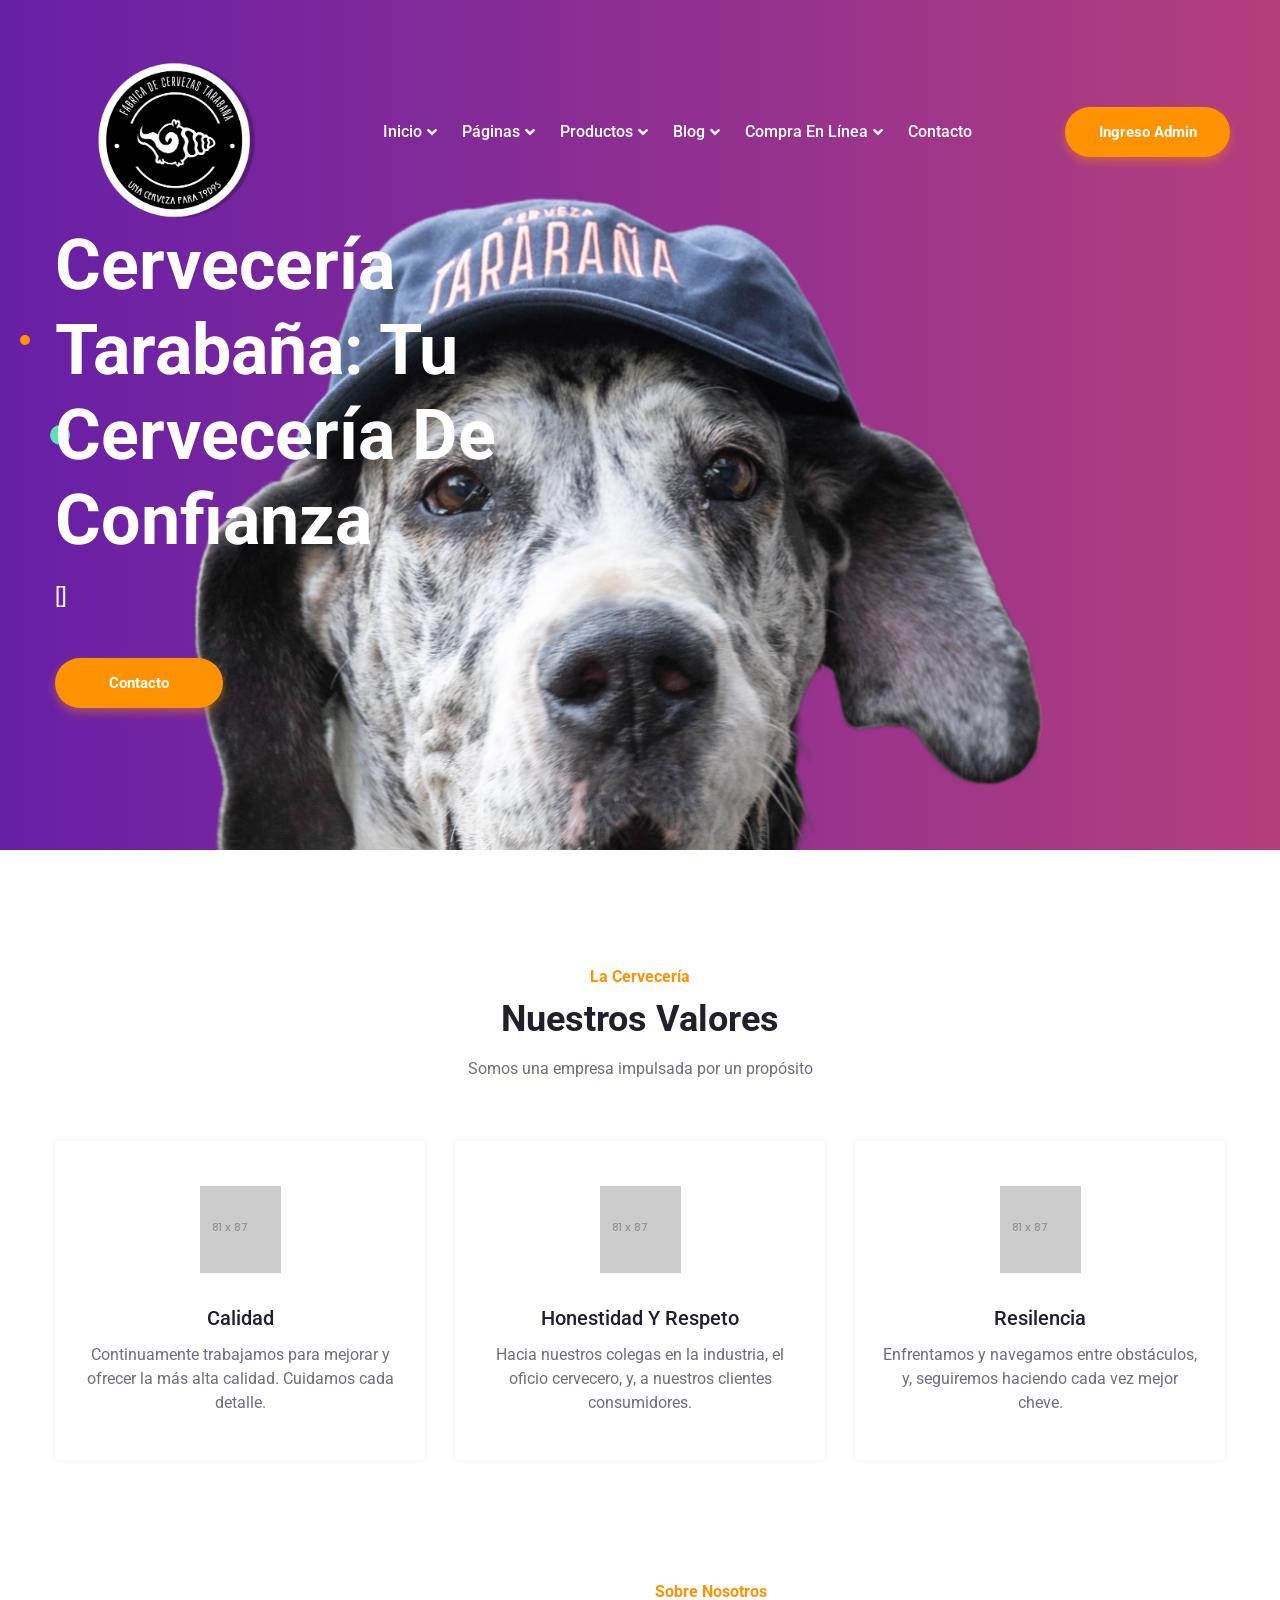
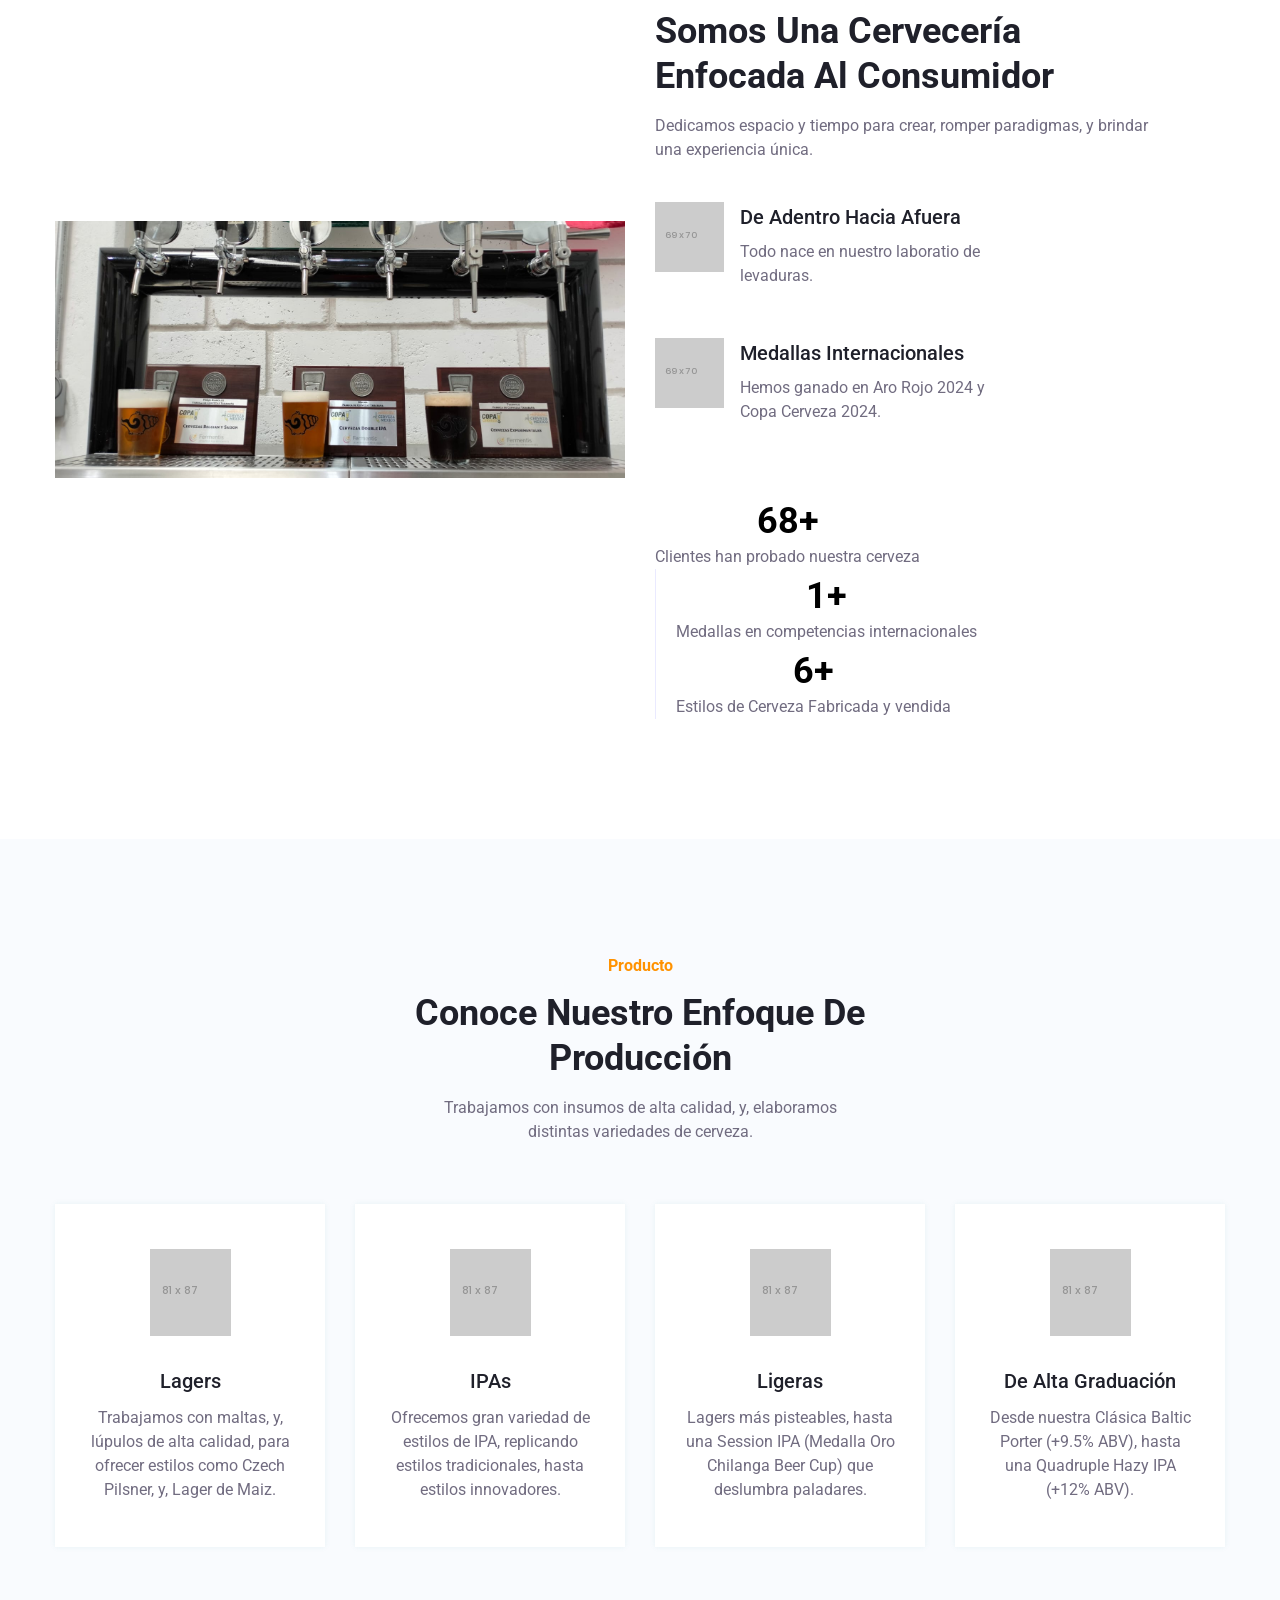
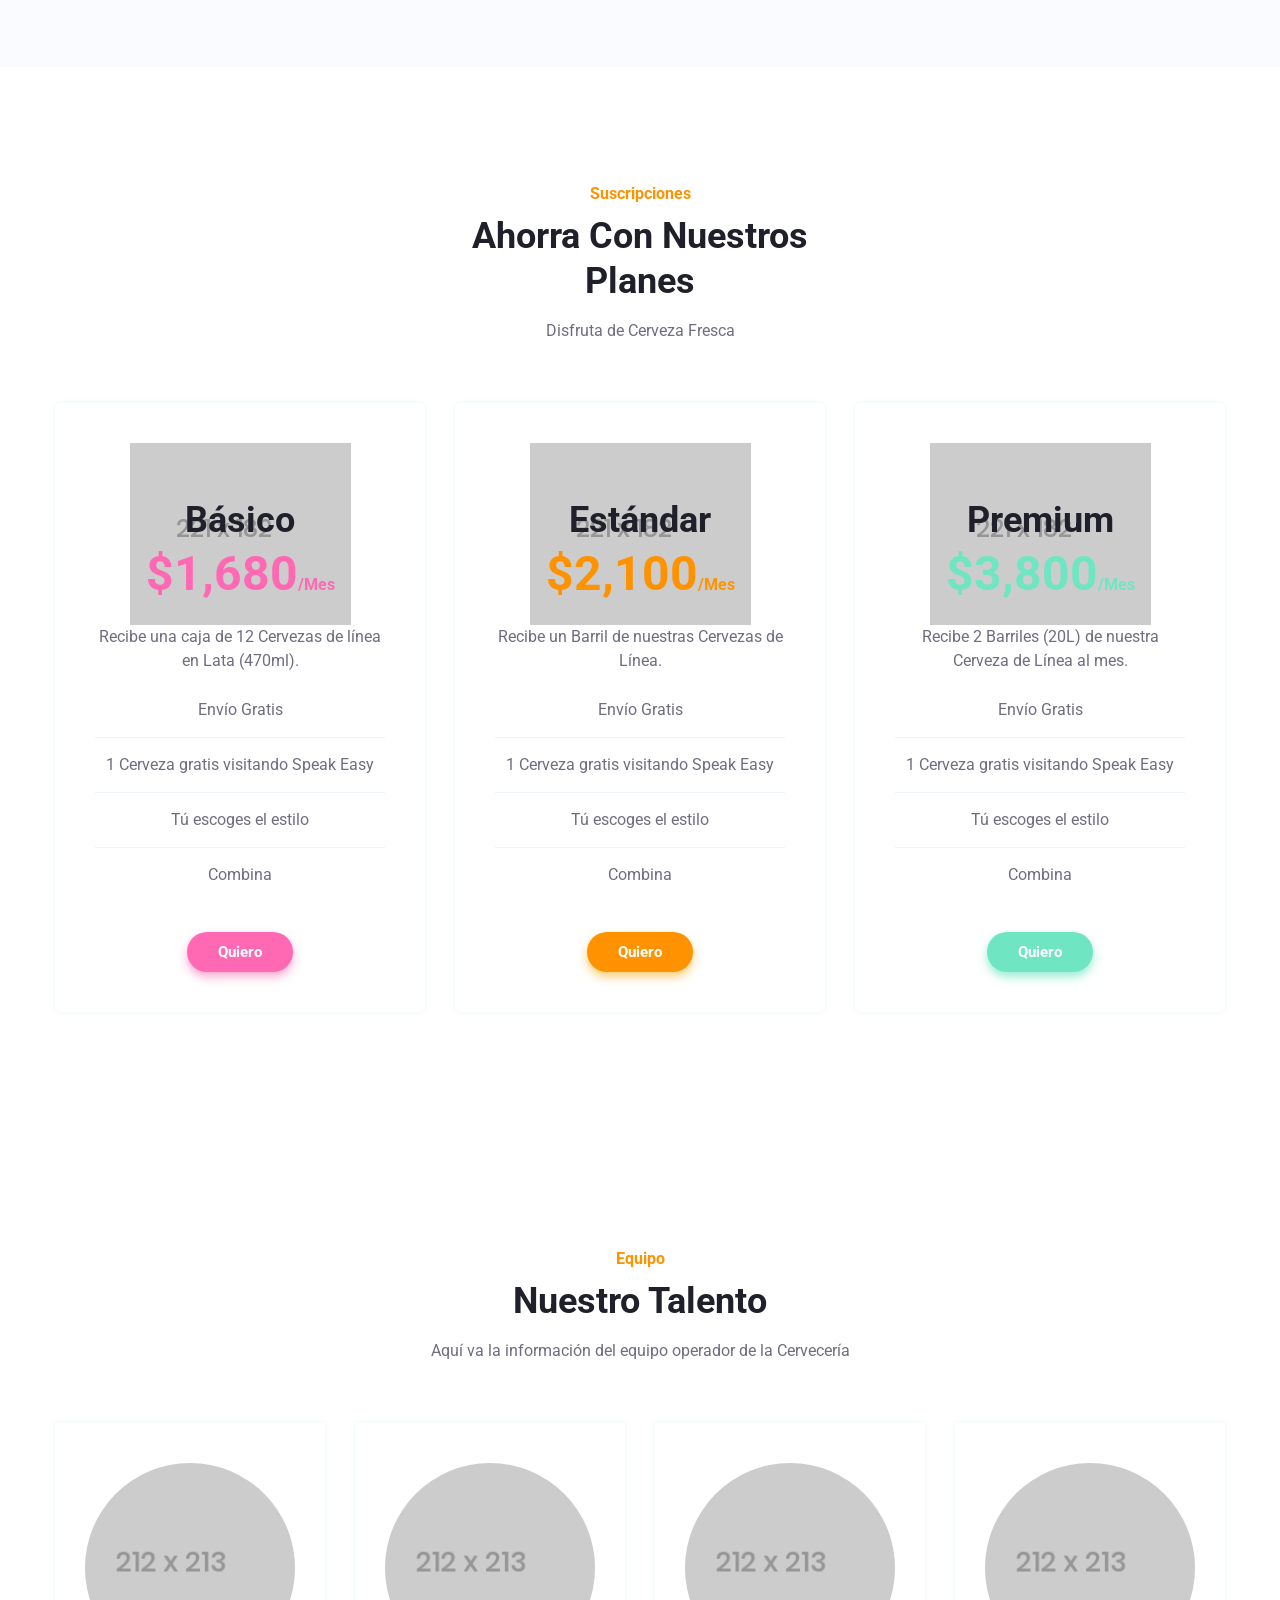
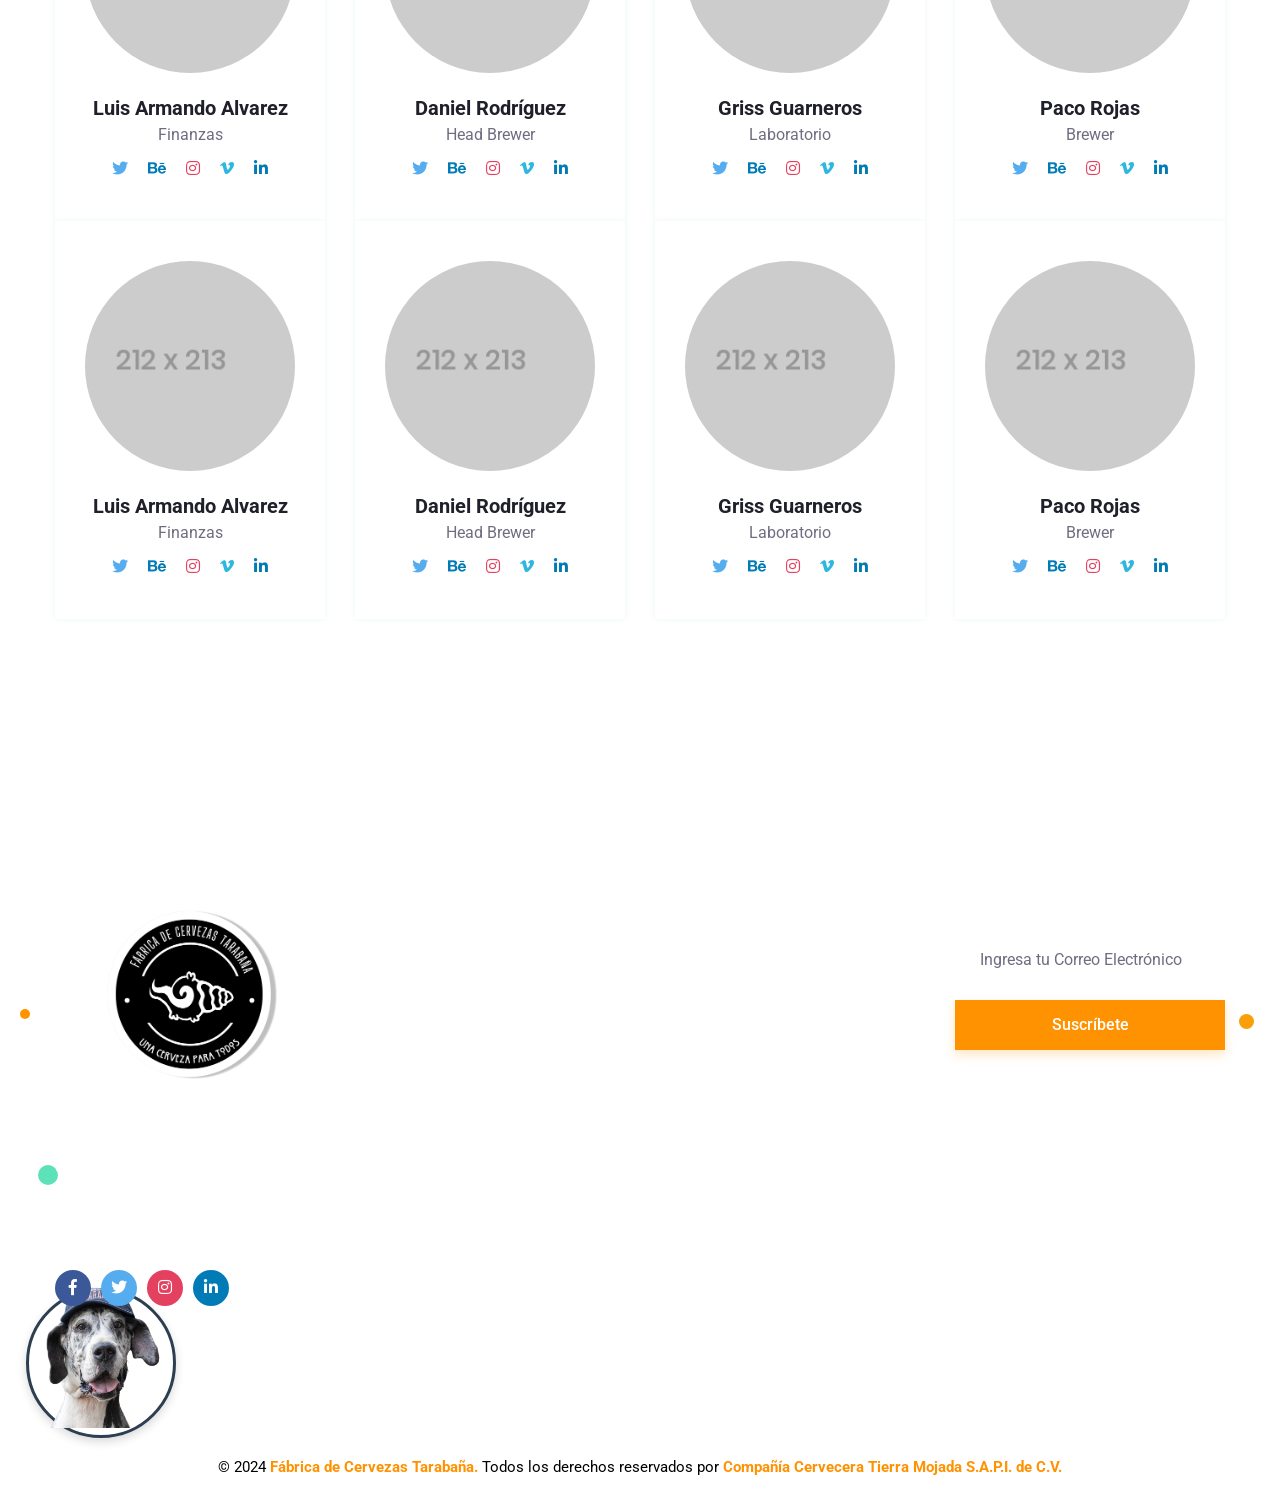
==== index.html @ cc84937b "Subir los archivos iniciales del sitio web" ====
<!DOCTYPE html>
<html lang="en">
  <head>
    <!-- Required meta tags -->
    <meta charset="utf-8" />
    <meta
      name="viewport"
      content="width=device-width, initial-scale=1, shrink-to-fit=no"
    />

    <!---google fonts hear-->
    <link
      href="https://fonts.googleapis.com/css?family=Roboto&display=swap"
      rel="stylesheet"
    />
    <!-- Bootstrap CSS -->
    <link rel="stylesheet" href="assets/css/bootstrap.min.css" />
    <!--font awesome css-->
    <link rel="stylesheet" href="assets/css/all.min.css" />
    <!--animate css hear-->
    <link rel="stylesheet" href="assets/css/animate.css" />
    <!-- light_case css -->
    <link rel="stylesheet" href="assets/css/lightcase.css" />
    <!--swiper css-->
    <link rel="stylesheet" href="assets/css/swiper.min.css" />
    <!-- shortcut image png is loaded -->
    <link rel="shortcut icon" href="assets/images/logo/seo.png" />
    <!-- style CSS is loaded -->
    <link rel="stylesheet" href="assets/css/style.css" />

    <title>Cervecería Tarabaña</title>
  </head>
  <body data-spy="scroll" class="p-0 style-4 overflow-auto">
    <!-- preloader start here -->
    <div class="preloader">
      <div class="preloader-inner">
        <div class="preloader-icon">
          <span></span>
          <span></span>
        </div>
      </div>
    </div>
    <!-- preloader ending here -->

    <!-- mobile menu area start -->
    <div class="mobile-menu style-4">
      <nav class="mobile-header primary-menu d-lg-none">
        <div class="header-logo">
          <a href="index.html" class="logo">
            <img src="assets/images/logo/seo_logo2.png" alt="logo" />
          </a>
        </div>
        <div class="header-bar">
          <span></span>
          <span></span>
          <span></span>
        </div>
      </nav>
      <nav class="menu">
        <div class="mobile-menu-area d-lg-none">
          <div class="mobile-menu-area-inner" id="scrollbar">
            <div class="mobile-search">
              <div class="search-inner">
                <input type="text" placeholder="Search Here......" />
                <button type="submit">
                  <span>
                    <i class="fas fa-search"></i>
                  </span>
                </button>
              </div>
            </div>
            <ul class="m-menu">
              <li>
                <a href="#" class="active">Inicio</a>
                <ul class="m-submenu">
                  <li class="active"><a href="index.html">Inicio</a></li>
				  <!-- preloader ending here 
                  <li><a href="index-agency.html">Home Agency</a></li>
                  <li><a href="index-app.html">Home App</a></li>
                  <li><a href="index-host.html">Home Host</a></li>
                  <li><a href="index-vpn.html">Home Vpn</a></li>

				  -->
                </ul>
              </li>
              <li>
                <a href="#0">Páginas</a>
                <ul class="m-submenu">
                  <li>
                    <a href="about.html">About</a>
                  </li>
                  <li>
                    <a href="team.html">Team</a>
                  </li>
                  <li>
                    <a href="services.html">Otros Servicios</a>
                  </li>
                  <li>
                    <a href="faq.html">Q&A</a>
                  </li>
                  <li>
                    <a href="pricing.html">Planes - Clientes / Distribuidores</a>
                  </li>
                  <li>
                    <a href="coming-soon.html">Pronto</a>
                  </li>
                  <li>
                    <a href="404-page.html">404 page</a>
                  </li>
                </ul>
              </li>
              <li>
                <a href="#">Portafolio de Productos</a>
                <ul class="m-submenu">
                  <li>
                    <a href="portfolio-2.html">Portfolio One</a>
                  </li>
                  <li>
                    <a href="portfolio-3.html">Portfolio Two</a>
                  </li>
                  <li>
                    <a href="portfolio-grid.html">Portfolio Three</a>
                  </li>
                  <li>
                    <a href="portfolio-4.html">portfolio Four</a>
                  </li>
                </ul>
              </li>
              <li>
                <a href="#0">Blog</a>
                <ul class="m-submenu">
                  <li>
                    <a href="blog-left-sidebar.html">blog Sidebar Left</a>
                  </li>
                  <li>
                    <a href="blog-right-sidebar.html">blog Sidebar Right</a>
                  </li>
                  <li>
                    <a href="blog-single.html">Blog Single</a>
                  </li>
                </ul>
              </li>
			  <!-- preloader ending here 
              <li>
                <a href="#0">Shop</a>
                <ul class="m-submenu">
                  <li><a href="shop-page.html">Shope Page</a></li>
                  <li><a href="shop-single.html">Shope Single</a></li>
                  <li><a href="shop-cart.html">shope Cart</a></li>
                </ul>
              </li>
			  -->
              <li>
                <a href="contact.html">Contacto</a>
              </li>
            </ul>
          </div>
        </div>
      </nav>
    </div>
    <!-- mobile menu area end -->

    <!-- header start -->
    <header class="d-none d-lg-block">
      <div class="bg-white app-header seo-header">
        <div class="container-fluid">
          <div class="header-item">
            <div class="header-logo">
              <a href="index.html">
                <img src="assets/images/logo/seo_logo.png" alt="logo-image" />
              </a>
            </div>
            <div class="header-menu">
              <nav class="primary-menu">
                <div class="main-menu-area">
                  <ul class="main-menu">
                    <li>
                      <a href="#0">Inicio</a>
                      <ul class="submenu">
                        <li class="active">
                          <a href="index.html">Inicio</a>
                        </li>
<!--
                        <li><a href="index-agency.html">Home Agency</a></li>
                        <li><a href="index-app.html">Home App</a></li>
                        <li><a href="index-host.html">Home Host</a></li>
                        <li><a href="index-vpn.html">Home Vpn</a></li>
						-->
                      </ul>
                    </li>
                    <li>
                      <a href="#">Páginas</a>
                      <ul class="submenu">
                        <li>
                          <a href="about.html">Sobre Tarabaña</a>
                        </li>
                        <li>
                          <a href="team.html">Equipo</a>
                        </li>
                        <li>
                          <a href="services.html">Servicios</a>
                        </li>
                        <li>
                          <a href="faq.html">FAQ</a>
                        </li>
                        <li>
                          <a href="pricing.html">Planes - clientes y proveedores</a>
                        </li>
                        <li>
                          <a href="coming-soon.html">Pronto</a>
                        </li>
                        <li>
                          <a href="404-page.html">404 page</a>
                        </li>
                      </ul>
                    </li>
                    <li>
                      <a href="#">Productos</a>
                      <ul class="submenu">
                        <li>
                          <a href="portfolio-2.html">Cervezas de Línea</a>
                        </li>
                        <li>
                          <a href="portfolio-3.html">Cervezas de Temporada</a>
                        </li>
                        <li>
                          <a href="portfolio-grid.html">Mercancía de Tarabaña</a>
                        </li>
                        <li>
                          <a href="portfolio-4.html">Pedidos Especiales</a>
                        </li>
                      </ul>
                    </li>
                    <li>
                      <a href="#">Blog</a>
                      <ul class="submenu">
                        <li>
                          <a href="blog-left-sidebar.html">blog Sidebar Left</a>
                        </li>
                        <li>
                          <a href="blog-right-sidebar.html"
                            >blog Sidebar Right</a
                          >
                        </li>
                        <li>
                          <a href="blog-single.html">Blog Single</a>
                        </li>
                      </ul>
                    </li>
                    <li class="menu-holder">
                      <a href="#">Compra en Línea</a>
                      <ul class="mega-menu">
						<!--
                        <li>
                          <span class="submenu-title">Shop Page Layout</span>
                          <ul>
                            <li><a href="shop-page.html">Shope Page</a></li>
                            <li><a href="shop-single.html">Shope Single</a></li>
                            <li><a href="shop-cart.html">shope Cart</a></li>
                            <li><a href="#">List Fullwidth</a></li>
                            <li><a href="#">List Left Sidebar</a></li>
                            <li><a href="#">List Right Sidebar</a></li>
                          </ul>
                        </li>
                        <li>
                          <span class="submenu-title"
                            >Single Product Style</span
                          >
                          <ul>
                            <li><a href="#">Gallery Left</a></li>
                            <li><a href="#">Gallery Right</a></li>
                            <li><a href="#">Tab Style Left</a></li>
                            <li><a href="#">Tab Style Right</a></li>
                            <li><a href="#">Sticky Left</a></li>
                            <li><a href="#">Sticky Right</a></li>
                          </ul>
                        </li>
                        <li>
                          <span class="submenu-title">Single Product Type</span>
                          <ul>
                            <li><a href="#">Single Product</a></li>
                            <li><a href="#">Single Product Sale</a></li>
                            <li><a href="#">Single Product Group</a></li>
                            <li><a href="#">Single Product Variable</a></li>
                            <li><a href="#">Single Product Affiliate</a></li>
                            <li><a href="#">Single Product Slider</a></li>
                          </ul>
                        </li>
						
                        <li>
                          <span class="submenu-title">Shop Related Pages</span>
                          <ul>
                            <li><a href="#">My Account</a></li>
                            <li><a href="#">Login | Register</a></li>
                            <li><a href="#">Wishlist</a></li>
                            <li><a href="#">Cart</a></li>
                            <li><a href="#">Checkout</a></li>
                            <li><a href="#">Compare</a></li>
                          </ul>
                        </li>
					-->
                      </ul>
                    </li>
                    <li>
                      <a href="contact.html">Contacto</a>
                    </li>
                  </ul>
                </div>
              </nav>
            </div>
            <div class="herder-icon">
              <a href="#0" class="custom-btn">
                <span>Ingreso Admin</span>
              </a>
            </div>
          </div>
        </div>
      </div>
    </header>
    <!-- header end -->

    <!-- banner area start -->
    <div class="app-banner style-2 style-3">
      <div class="animate-bubble">
        <div class="bubble a-one"></div>
        <div class="bubble a-three"></div>
        <div class="bubble a-four"></div>
        <div class="bubble a-six"></div>
		<!-- 
        <div class="bubble a-eight">
          <img src="assets/images/banner/shape/a3.png" alt="animate" />
        </div>
		-->
		
        <div class="bubble a-nine">
          <img src="assets/images/banner/shape/a3.png" alt="animate" />
        </div>
		<!-- 
        <div class="bubble a-ten">
          <img src="assets/images/banner/shape/a3.png" alt="animate" />
        </div>
	-->
      </div>
      <div class="container">
        <div class="baner-wrapper">
          <div class="banner-text">
            <h2>Cervecería Tarabaña: Tu cervecería de confianza</h2>
            <p>
              []
            </p>
            <a href="#" class="custom-btn">
              <span>Contacto</span>
            </a>
          </div>
          
          </div>
        </div>
      </div>
    </div>
    <!-- banner area ends -->

    <!-- service area start -->
    <div class="service-area style-5">
      <div class="container">
        <div class="section-heading text-center wow">
          <span>La Cervecería</span>
          <h3>Nuestros Valores</h3>
          <p>
            Somos una empresa impulsada por un propósito
          </p>
        </div>
        <div class="section-wrapper">
          <div class="row justify-content-center">
            <div class="col-lg-4 col-md-6 col-12">
              <div
                class="post-content text-center service-content wow fadeInUp"
                data-wow-delay=".1s"
                data-wow-duration="1s"
              >
                <div class="post-thumb">
                  <img
                    src="assets/images/service/service_7.png"
                    alt="service-image"
                  />
                </div>
                <div class="post-text">
                  <h4><a href="#0">Calidad</a></h4>
                  <p>
                    Continuamente trabajamos para mejorar y ofrecer la más alta calidad. Cuidamos cada detalle.
                  </p>
                </div>
              </div>
            </div>

            <div class="col-lg-4 col-md-6 col-12">
              <div
                class="post-content text-center service-content wow fadeInUp"
                data-wow-delay=".3s"
                data-wow-duration="1s"
              >
                <div class="post-thumb">
                  <img
                    src="assets/images/service/service_8.png"
                    alt="service-image"
                  />
                </div>
                <div class="post-text">
                  <h4><a href="#0">Honestidad y Respeto</a></h4>
                  <p>
                    Hacia nuestros colegas en la industria, el oficio cervecero, y, a nuestros clientes consumidores.
                  </p>
                </div>
              </div>
            </div>

            <div class="col-lg-4 col-md-6 col-12">
              <div
                class="post-content text-center service-content wow fadeInUp"
                data-wow-delay=".5s"
                data-wow-duration="1s"
              >
                <div class="post-thumb">
                  <img
                    src="assets/images/service/service_9.png"
                    alt="service-image"
                  />
                </div>
                <div class="post-text">
                  <h4><a href="#0">Resilencia</a></h4>
                  <p>
                    Enfrentamos y navegamos entre obstáculos, y, seguiremos haciendo cada vez mejor cheve.
                  </p>
                </div>
              </div>
            </div>
          </div>
        </div>
      </div>
    </div>
    <!-- service area ends -->

    <!-- about service two area start -->
    <div class="service-two style-1">
      <div class="container">
        <div class="row style-two align-items-center">
          <div class="col-lg-6 col-12">
            <div class="service-thumb">
              <img
                src="assets/images/service/reserch_bg.png"
                class="wow"
                alt="service-image"
              />
			  <!-- service area start -->
              <div class="top-thumb">
                
              </div>
              <div class="bottom-thumb">
                
			
              </div>
            </div>
          </div>
          <div class="col-lg-6 col-12">
            <div class="post-heading">
              <span>Sobre Nosotros</span>
              <h3>Somos una Cervecería enfocada al consumidor</h3>
              <p>
                Dedicamos espacio y tiempo para crear, romper paradigmas, y brindar una experiencia única.
              </p>
            </div>
            <div class="row">
              <div class="col-md-12">
                <div class="post-content style-one">
                  <div class="post-thumb">
                    <img
                      src="assets/images/service/choose_4.png"
                      alt="service-image"
                    />
                  </div>
                  <div class="post-text">
                    <h5><a href="#">De adentro hacia afuera</a></h5>
                    <p>
                      Todo nace en nuestro laboratio de levaduras.
                    </p>
                  </div>
                </div>
              </div>
              <div class="col-md-12">
                <div class="post-content style-one">
                  <div class="post-thumb">
                    <img
                      src="assets/images/service/choose_2.png"
                      alt="service-image"
                    />
                  </div>
                  <div class="post-text">
                    <h5><a href="#0">Medallas Internacionales</a></h5>
                    <p>
                      Hemos ganado en Aro Rojo 2024 y Copa Cerveza 2024.
                    </p>
                  </div>
                </div>
                <ul class="client-service">
                  <li>
                    <div class="counter-content">
                      <span class="counter">200</span><span>+</span>
                      <p>  Clientes han probado nuestra cerveza</p>
                    </div>
                  </li>
                  <li>
                    <div class="counter-content">
                      <span class="counter">5</span><span>+</span>
                      <p>Medallas en competencias internacionales</p>
                    </div>
                  </li>
                  <li>
                    <div class="counter-content">
                      <span class="counter">20</span><span>+</span>
                      <p>Estilos de Cerveza Fabricada y vendida</p>
                    </div>
                  </li>
                </ul>
              </div>
            </div>
          </div>
        </div>
      </div>
    </div>
    <!-- about service two area start -->

    <!-- service area start -->
    <div class="service-area style-6">
      <div class="container">
        <div class="section-heading text-center wow">
          <span>Producto</span>
          <h3>Conoce nuestro enfoque de producción</h3>
          <p>
            Trabajamos con insumos de alta calidad, y, elaboramos distintas variedades de cerveza.
          </p>
        </div>
        <div class="section-wrapper">
          <div class="row justify-content-center">
            <div class="col-xl-3 col-lg-4 col-md-6 col-12">
              <div class="post-content text-center service-content wow">
                <div class="post-thumb">
                  <img
                    src="assets/images/service/service_11.png"
                    alt="service-image"
                  />
                </div>
                <div class="post-text">
                  <h4><a href="#0">Lagers</a></h4>
                  <p>
                    Trabajamos con maltas, y, lúpulos de alta calidad, para ofrecer estilos como Czech Pilsner, y, Lager de Maiz.
                  </p>
                </div>
              </div>
            </div>

            <div class="col-xl-3 col-lg-4 col-md-6 col-12">
              <div class="post-content text-center service-content wow">
                <div class="post-thumb">
                  <img
                    src="assets/images/service/service_12.png"
                    alt="service-image"
                  />
                </div>
                <div class="post-text">
                  <h4><a href="#0">IPAs</a></h4>
                  <p>
                    Ofrecemos gran variedad de estilos de IPA, replicando estilos tradicionales, hasta estilos innovadores.
                  </p>
                </div>
              </div>
            </div>

            <div class="col-xl-3 col-lg-4 col-md-6 col-12">
              <div class="post-content text-center service-content wow">
                <div class="post-thumb">
                  <img
                    src="assets/images/service/service_13.png"
                    alt="service-image"
                  />
                </div>
                <div class="post-text">
                  <h4><a href="#0">Ligeras</a></h4>
                  <p>
                    Lagers más pisteables, hasta una Session IPA (Medalla Oro Chilanga Beer Cup) que deslumbra paladares.
                  </p>
                </div>
              </div>
            </div>

            <div class="col-xl-3 col-lg-4 col-md-6 col-12">
              <div class="post-content text-center service-content wow">
                <div class="post-thumb">
                  <img
                    src="assets/images/service/service_14.png"
                    alt="service-image"
                  />
                </div>
                <div class="post-text">
                  <h4><a href="#0">De Alta Graduación</a></h4>
                  <p>
                    Desde nuestra Clásica Baltic Porter (+9.5% ABV), hasta una Quadruple Hazy IPA (+12% ABV).
                  </p>
                </div>
              </div>
            </div>
          </div>
        </div>
      </div>
    </div>
    <!-- service area ends -->

    <!-- pricing area start -->
    <div class="pricing-area style-4">
      <div class="container">
        <div class="section-heading text-center section-heading wow">
          <span>Suscripciones</span>
          <h3>Ahorra con nuestros planes</h3>
          <p>
            Disfruta de Cerveza Fresca
          </p>
        </div>
        <div class="pricing-wrapper">
          <div class="row justify-content-center">
            <div class="col-xl-4 col-md-6 col-12">
              <div class="price-item text-center price-style wow">
                <div class="price-thumb">
                  <img
                    src="assets/images/pricing/price_shap.png"
                    alt="pricing-image"
                  />
                  <div class="price_t">
                    <h3>Básico</h3>
                    <p><span>$1,680</span>/Mes</p>
                  </div>
                  <p>
                    Recibe una caja de 12 Cervezas de línea en Lata (470ml). 
                  </p>
                </div>
                <div class="price-list">
                  <ul>
                    <li>Envío Gratis</li>
                    <li>1 Cerveza gratis visitando Speak Easy</li>
                    <li>Tú escoges el estilo</li>
                    <li>Combina</li>
                  </ul>
                  <a href="#" class="custom-btn">
                    <span>Quiero</span>
                  </a>
                </div>
              </div>
            </div>

            <div class="col-xl-4 col-md-6 col-12">
              <div class="price-item text-center price-style wow">
                <div class="price-thumb">
                  <img
                    src="assets/images/pricing/price_shap.png"
                    alt="pricing-image"
                  />
                  <div class="price_t">
                    <h3>Estándar</h3>
                    <p><span>$2,100</span>/Mes</p>
                  </div>
                  <p>
                    Recibe un Barril de nuestras Cervezas de Línea.
                  </p>
                </div>
                <div class="price-list">
                  <ul>
                    <li>Envío Gratis</li>
                    <li>1 Cerveza gratis visitando Speak Easy</li>
                    <li>Tú escoges el estilo</li>
                    <li>Combina</li>
                  </ul>
                  <a href="#" class="custom-btn">
                    <span>Quiero</span>
                  </a>
                </div>
              </div>
            </div>

            <div class="col-xl-4 col-md-6 col-12">
              <div class="price-item text-center price-style wow">
                <div class="price-thumb">
                  <img
                    src="assets/images/pricing/price_shap.png"
                    alt="pricing-image"
                  />
                  <div class="price_t">
                    <h3>Premium</h3>
                    <p><span>$3,800</span>/Mes</p>
                  </div>
                  <p>
                    Recibe 2 Barriles (20L) de nuestra Cerveza de Línea al mes.
                  </p>
                </div>
                <div class="price-list">
                  <ul>
                    <li>Envío Gratis</li>
                    <li>1 Cerveza gratis visitando Speak Easy</li>
                    <li>Tú escoges el estilo</li>
                    <li>Combina</li>
                  </ul>
                  <a href="#" class="custom-btn">
                    <span>Quiero</span>
                  </a>
                </div>
              </div>
            </div>
          </div>
        </div>
      </div>
    </div>
    <!-- pricing area ennds -->

    <!-- team area start -->
    <div class="our-team">
      <div class="container">
        <div class="section-heading text-center wow">
          <span>Equipo</span>
          <h3>Nuestro Talento</h3>
          <p>
            Aquí va la información del equipo operador de la Cervecería
          </p>
        </div>
        <div class="section-wrapper">
          <div class="row justify-content-center">
            <div class="col-xl-3 col-lg-4 col-md-6 col-12">
              <div class="team-content text-center wow">
                <div class="team-thumb">
                  <img src="assets/images/team/01.png" alt="tema-image" />
                </div>
                <div class="team-text">
                  <a href="#"><h4>Luis Armando Alvarez</h4></a>
                  <p>Finanzas</p>
                  <ul class="tema-icon">
                    <li>
                      <a href="#"><i class="fab fa-twitter"></i></a>
                    </li>
                    <li>
                      <a href="#"><i class="fab fa-behance"></i></a>
                    </li>
                    <li>
                      <a href="#"><i class="fab fa-instagram"></i></a>
                    </li>
                    <li>
                      <a href="#"><i class="fab fa-vimeo-v"></i></a>
                    </li>
                    <li>
                      <a href="#"><i class="fab fa-linkedin-in"></i></a>
                    </li>
                  </ul>
                </div>
              </div>
            </div>
            <div class="col-xl-3 col-lg-4 col-md-6 col-12">
              <div class="team-content text-center wow">
                <div class="team-thumb">
                  <img src="assets/images/team/02.png" alt="tema-image" />
                </div>
                <div class="team-text">
                  <a href="#"><h4>Daniel Rodríguez</h4></a>
                  <p>Head Brewer</p>
                  <ul class="tema-icon">
                    <li>
                      <a href="#"><i class="fab fa-twitter"></i></a>
                    </li>
                    <li>
                      <a href="#"><i class="fab fa-behance"></i></a>
                    </li>
                    <li>
                      <a href="#"><i class="fab fa-instagram"></i></a>
                    </li>
                    <li>
                      <a href="#"><i class="fab fa-vimeo-v"></i></a>
                    </li>
                    <li>
                      <a href="#"><i class="fab fa-linkedin-in"></i></a>
                    </li>
                  </ul>
                </div>
              </div>
            </div>
            <div class="col-xl-3 col-lg-4 col-md-6 col-12">
              <div class="team-content text-center wow">
                <div class="team-thumb">
                  <img src="assets/images/team/03.png" alt="tema-image" />
                </div>
                <div class="team-text">
                  <a href="#"><h4>Griss Guarneros</h4></a>
                  <p>Laboratorio</p>
                  <ul class="tema-icon">
                    <li>
                      <a href="#"><i class="fab fa-twitter"></i></a>
                    </li>
                    <li>
                      <a href="#"><i class="fab fa-behance"></i></a>
                    </li>
                    <li>
                      <a href="#"><i class="fab fa-instagram"></i></a>
                    </li>
                    <li>
                      <a href="#"><i class="fab fa-vimeo-v"></i></a>
                    </li>
                    <li>
                      <a href="#"><i class="fab fa-linkedin-in"></i></a>
                    </li>
                  </ul>
                </div>
              </div>
            </div>
            <div class="col-xl-3 col-lg-4 col-md-6 col-12">
              <div class="team-content text-center wow">
                <div class="team-thumb">
                  <img src="assets/images/team/04.png" alt="tema-image" />
                </div>
                <div class="team-text">
                  <a href="#"><h4>Paco Rojas</h4></a>
                  <p>Brewer</p>
                  <ul class="tema-icon">
                    <li>
                      <a href="#"><i class="fab fa-twitter"></i></a>
                    </li>
                    <li>
                      <a href="#"><i class="fab fa-behance"></i></a>
                    </li>
                    <li>
                      <a href="#"><i class="fab fa-instagram"></i></a>
                    </li>
                    <li>
                      <a href="#"><i class="fab fa-vimeo-v"></i></a>
                    </li>
                    <li>
                      <a href="#"><i class="fab fa-linkedin-in"></i></a>
                    </li>
                  </ul>
                </div>
              </div>
            </div>
          </div>
        </div>

		<!-- SEGUNDO TEAM -->

		<div class="section-wrapper">
			<div class="row justify-content-center">
			  <div class="col-xl-3 col-lg-4 col-md-6 col-12">
				<div class="team-content text-center wow">
				  <div class="team-thumb">
					<img src="assets/images/team/01.png" alt="tema-image" />
				  </div>
				  <div class="team-text">
					<a href="#"><h4>Luis Armando Alvarez</h4></a>
					<p>Finanzas</p>
					<ul class="tema-icon">
					  <li>
						<a href="#"><i class="fab fa-twitter"></i></a>
					  </li>
					  <li>
						<a href="#"><i class="fab fa-behance"></i></a>
					  </li>
					  <li>
						<a href="#"><i class="fab fa-instagram"></i></a>
					  </li>
					  <li>
						<a href="#"><i class="fab fa-vimeo-v"></i></a>
					  </li>
					  <li>
						<a href="#"><i class="fab fa-linkedin-in"></i></a>
					  </li>
					</ul>
				  </div>
				</div>
			  </div>
			  <div class="col-xl-3 col-lg-4 col-md-6 col-12">
				<div class="team-content text-center wow">
				  <div class="team-thumb">
					<img src="assets/images/team/02.png" alt="tema-image" />
				  </div>
				  <div class="team-text">
					<a href="#"><h4>Daniel Rodríguez</h4></a>
					<p>Head Brewer</p>
					<ul class="tema-icon">
					  <li>
						<a href="#"><i class="fab fa-twitter"></i></a>
					  </li>
					  <li>
						<a href="#"><i class="fab fa-behance"></i></a>
					  </li>
					  <li>
						<a href="#"><i class="fab fa-instagram"></i></a>
					  </li>
					  <li>
						<a href="#"><i class="fab fa-vimeo-v"></i></a>
					  </li>
					  <li>
						<a href="#"><i class="fab fa-linkedin-in"></i></a>
					  </li>
					</ul>
				  </div>
				</div>
			  </div>
			  <div class="col-xl-3 col-lg-4 col-md-6 col-12">
				<div class="team-content text-center wow">
				  <div class="team-thumb">
					<img src="assets/images/team/03.png" alt="tema-image" />
				  </div>
				  <div class="team-text">
					<a href="#"><h4>Griss Guarneros</h4></a>
					<p>Laboratorio</p>
					<ul class="tema-icon">
					  <li>
						<a href="#"><i class="fab fa-twitter"></i></a>
					  </li>
					  <li>
						<a href="#"><i class="fab fa-behance"></i></a>
					  </li>
					  <li>
						<a href="#"><i class="fab fa-instagram"></i></a>
					  </li>
					  <li>
						<a href="#"><i class="fab fa-vimeo-v"></i></a>
					  </li>
					  <li>
						<a href="#"><i class="fab fa-linkedin-in"></i></a>
					  </li>
					</ul>
				  </div>
				</div>
			  </div>
			  <div class="col-xl-3 col-lg-4 col-md-6 col-12">
				<div class="team-content text-center wow">
				  <div class="team-thumb">
					<img src="assets/images/team/04.png" alt="tema-image" />
				  </div>
				  <div class="team-text">
					<a href="#"><h4>Paco Rojas</h4></a>
					<p>Brewer</p>
					<ul class="tema-icon">
					  <li>
						<a href="#"><i class="fab fa-twitter"></i></a>
					  </li>
					  <li>
						<a href="#"><i class="fab fa-behance"></i></a>
					  </li>
					  <li>
						<a href="#"><i class="fab fa-instagram"></i></a>
					  </li>
					  <li>
						<a href="#"><i class="fab fa-vimeo-v"></i></a>
					  </li>
					  <li>
						<a href="#"><i class="fab fa-linkedin-in"></i></a>
					  </li>
					</ul>
				  </div>
				</div>
			  </div>
			</div>
		  </div>
      </div>
    </div>
    <!-- team area ends -->

    <!-- blog area start -->
	<!--
    <div class="blog style-1">
      <div class="container">
        <div class="section-heading text-center wow">
          <span>Blog</span>
          <h3>Our Latest Blog</h3>
          <p>
            Conveniently customize proactive web services for leveraged services
            interfaces without Globally
          </p>
        </div>
        <div class="section-warpper">
          <div class="row justify-content-center">
            <div class="col-lg-4 col-md-6 col-12">
              <div class="blog-post wow">
                <div class="post-thumb">
                  <a href="blog_single.html"
                    ><img src="assets/images/blog/01.png" alt="Blog-imge"
                  /></a>
                  <div class="post-date">
                    <h6>24</h6>
                    <span>Aug</span>
                  </div>
                </div>
                <div class="post-text">
                  <a href="#0"><span>Marketing</span></a>
                  <a href="blog_single.html"
                    ><h4>
                      Bloke cracking goal the full hic sed consequuntu...
                    </h4></a
                  >
                  <p>
                    Conveniently customize proactive web services without
                    Globally.
                  </p>
                  <a href="blog_single.html" class="blog-btn">
                    <span
                      >Read More<i class="fa fa-angle-double-right"></i
                    ></span>
                  </a>
                </div>
              </div>
            </div>
            <div class="col-lg-4 col-md-6 col-12">
              <div class="blog-post wow">
                <div class="post-thumb">
                  <a href="blog_single.html"
                    ><img src="assets/images/blog/02.png" alt="Blog-imge"
                  /></a>
                  <div class="post-date">
                    <h6>25</h6>
                    <span>Aug</span>
                  </div>
                </div>
                <div class="post-text">
                  <a href="#0"><span>Business</span></a>
                  <a href="blog_single.html"
                    ><h4>
                      Victoria sponge horse play laud antium conubia...
                    </h4></a
                  >
                  <p>
                    Conveniently customize proactive web services without
                    Globally.
                  </p>
                  <a href="blog_single.html" class="blog-btn">
                    <span
                      >Read More<i class="fa fa-angle-double-right"></i
                    ></span>
                  </a>
                </div>
              </div>
            </div>
            <div class="col-lg-4 col-md-6 col-12">
              <div class="blog-post wow">
                <div class="post-thumb">
                  <a href="blog_single.html"
                    ><img src="assets/images/blog/03.png" alt="Blog-imge"
                  /></a>
                  <div class="post-date">
                    <h6>26</h6>
                    <span>Aug</span>
                  </div>
                </div>
                <div class="post-text">
                  <a href="#0"><span>Seo Analysis</span></a>
                  <a href="blog_single.html"
                    ><h4>We craft marketing & digital products that ...</h4></a
                  >
                  <p>
                    Conveniently customize proactive web services without
                    Globally.
                  </p>
                  <a href="blog_single.html" class="blog-btn">
                    <span
                      >Read More<i class="fa fa-angle-double-right"></i
                    ></span>
                  </a>
                </div>
              </div>
            </div>
          </div>
        </div>
      </div>
    </div>
-->
    <!-- blog area start -->

    <!-- footer area start -->
    <footer>
      <div class="footer-position style-4">
        <div class="animate-bubble style-1 style-2">
          <div class="bubble a-one"></div>
          <div class="bubble a-three"></div>
          <div class="bubble a-four"></div>
          <div class="bubble a-six"></div>
          <div class="bubble a-eight">
			<div class="styled-box">
				<p>
					<img src="assets/images/banner/shape/a3.png" alt="animate" />
				</p>
			  </div>
          </div>
		  <!--
          <div class="bubble a-nine">
            <img src="assets/images/banner/shape/a3.png" alt="animate" />
          </div>
          <div class="bubble a-ten">
            <img src="assets/images/banner/shape/a3.png" alt="animate" />
          </div>
          <div class="bubble a-eleven">
            <img src="assets/images/banner/shape/a3.png" alt="animate" />
          </div>
		  -->
        </div>
        <div class="container">
          <div class="row">
            <div class="col-xl-3 col-lg-3 col-md-6 col-12">
              <div class="footer-media">
                <a href="#">
                  <img
                    src="assets/images/logo/seo_logo.png"
                    alt="footer-image"
                  />
                </a>
                <p>
                  Diseñado y ejecutado por Compañía Cervecera Tierra Mojada S.A.P.I. de C.V. Fábrica de Cervezas Tarabaña es una marca registrada ante el IMPI.
                </p>
                <ul class="footer-social">
                  <li>
                    <a href="#"><i class="fab fa-facebook-f"></i></a>
                  </li>
                  <li>
                    <a href="#"><i class="fab fa-twitter"></i></a>
                  </li>
                  <li>
                    <a href="#"><i class="fab fa-instagram"></i></a>
                  </li>
                  <li>
                    <a href="#"><i class="fab fa-linkedin-in"></i></a>
                  </li>
                </ul>
              </div>
            </div>

            <div class="col-xl-3 col-lg-3 col-md-6 col-12">
              <div class="footer-contact">
                <h4>Contacto</h4>
                <ul>
                  <li>
                    <i class="fas fa-map-marker-alt"></i>
                    <span>Francisco Villa # , Col. Emiliano Zapata, Lerma Estado de México</span>
                  </li>
                  <li>
                    <i class="fas fa-phone"></i>
                    <span>+52 5580324251,</span>
                  </li>
                  <li>
                    <i class="fas fa-envelope"></i>
                    <span>hola@taraba.mx</span>
                  </li>
                </ul>
              </div>
            </div>

            <div class="col-xl-3 col-lg-3 col-md-6 col-12">
              <div class="link-us">
                <h4>Menú</h4>
                <ul>
                  <li>
                    <a href="#">Inicio</a>
                  </li>
                  <li>
                    <a href="#">Páginas</a>
                  </li>
                  <li>
                    <a href="#">Productos</a>
                  </li>
                  <li>
                    <a href="#">Blog</a>
                  </li>
                </ul>
              </div>
            </div>

            <div class="col-xl-3 col-lg-3 col-md-6 col-12">
              <div class="footer-news">
                <h4>newsletter</h4>
                <form action="#0">
                  <input
                    type="text"
                    class="email"
                    placeholder="Ingresa tu Correo Electrónico"
                  />
                  <button type="submit" class="button">Suscríbete</button>
                </form>
              </div>
            </div>
          </div>
        </div>
      </div>
    </footer>

    <div class="footer-bottom style-two">
      <div class="container">
        <div class="copy-right text-center">
          <p>
            &copy; 2024 <a href="index.html">Fábrica de Cervezas Tarabaña.</a> Todos los derechos reservados por
            <a href="https://www.tarabana.mx" target="_blank"
              >Compañía Cervecera Tierra Mojada S.A.P.I. de C.V.</a
            >
          </p>
        </div>
      </div>
    </div>
    <!-- footer area ends -->

    <!--scroll up-->
    <div class="scroll-top style-5">
      <div class="scrollToTop active">
        <span>
          <i class="fas fa-arrow-up"></i>
        </span>
      </div>
    </div>
    <!--scroll up-->

    <!-- Optional JavaScript -->
    <!-- jQuery first, then Bootstrap JS, then font-awosame, then lightcase Js, then image loaded & isotope Js, than swiper js -->
    <script src="assets/js/jquery.js"></script>
    <script src="assets/js/bootstrap.min.js"></script>
    <script src="assets/js/fontawesome.min.js"></script>
    <script src="assets/js/jquery.waypoints.min.js"></script>
    <script src="assets/js/imagesloaded.pkgd.min.js"></script>
    <script src="assets/js/jquery.counterup.min.js"></script>
    <script src="assets/js/count-down.js"></script>
    <script src="assets/js/isotope-min.js"></script>
    <script src="assets/js/lightcase.js"></script>
    <script src="assets/js/swiper.min.js"></script>
    <script src="assets/js/theia-sticky-sidebar.js"></script>
    <script src="assets/js/wow.min.js"></script>
    <script src="assets/js/active.js"></script>
  </body>
</html>
---- assets/css/lightcase.css ----
/**
 * Lightcase - jQuery Plugin
 * The smart and flexible Lightbox Plugin.
 *
 * @author		Cornel Boppart <cornel@bopp-art.com>
 * @copyright	Author
 *
 * @version		2.5.0 (11/03/2018)
 */
/**
 * Lightcase settings
 *
 * Note: Override default settings for your project without touching this source code by simply
 * defining those variables within a SASS map called '$lightcase-custom'.
 *
 * // Example usage
 * $lightcase-custom: (
 *   'breakpoint': 768px
 * );
 */
@font-face {
  font-family: 'lightcase';
  src: url("../fonts/lightcase.eot?55356177");
  src: url("../fonts/lightcase.eot?55356177#iefix") format("embedded-opentype"), url("../fonts/lightcase.woff?55356177") format("woff"), url("../fonts/lightcase.ttf?55356177") format("truetype"), url("../fonts/lightcase.svg?55356177#lightcase") format("svg");
  font-weight: normal;
  font-style: normal;
}
/* line 12, ../scss/components/fonts/_font-lightcase.scss */
[class*='lightcase-icon-']:before {
  font-family: 'lightcase', sans-serif;
  font-style: normal;
  font-weight: normal;
  speak: none;
  display: inline-block;
  text-decoration: inherit;
  width: 1em;
  text-align: center;
  /* For safety - reset parent styles, that can break glyph codes*/
  font-variant: normal;
  text-transform: none;
  /* fix buttons height, for twitter bootstrap */
  line-height: 1em;
  /* Uncomment for 3D effect */
  /* text-shadow: 1px 1px 1px rgba(127, 127, 127, 0.3); */
}

/* Codes */
/* line 35, ../scss/components/fonts/_font-lightcase.scss */
.lightcase-icon-play:before {
  content: '\e800';
}

/* line 36, ../scss/components/fonts/_font-lightcase.scss */
.lightcase-icon-pause:before {
  content: '\e801';
}

/* line 37, ../scss/components/fonts/_font-lightcase.scss */
.lightcase-icon-close:before {
  content: '\e802';
}

/* line 38, ../scss/components/fonts/_font-lightcase.scss */
.lightcase-icon-prev:before {
  content: '\e803';
}

/* line 39, ../scss/components/fonts/_font-lightcase.scss */
.lightcase-icon-next:before {
  content: '\e804';
}

/* line 40, ../scss/components/fonts/_font-lightcase.scss */
.lightcase-icon-spin:before {
  content: '\e805';
}

/**
 * Mixin providing icon defaults to be used on top of font-lightcase.
 *
 * Example usage:
 * @include icon(#e9e9e9)
 */
/**
 * Mixin providing icon defaults including a hover status to be used
 * on top of font-lightcase.
 *
 * Example usage:
 * @include icon-hover(#e9e9e9, #fff)
 */
/**
 * Provides natural content overflow behavior and scrolling support
 * even so for touch devices.
 *
 * Example usage:
 * @include overflow()
 */
/**
 * Neutralizes/resets dimensions including width, height, position as well as margins,
 * paddings and styles. Used to enforce a neutral and unstyled look and behavoir!
 *
 * Example usage:
 * @include clear(true)
 *
 * @param boolean $important
 */
@-webkit-keyframes lightcase-spin {
  0% {
    -webkit-transform: rotate(0deg);
    -moz-transform: rotate(0deg);
    -o-transform: rotate(0deg);
    transform: rotate(0deg);
  }
  100% {
    -webkit-transform: rotate(359deg);
    -moz-transform: rotate(359deg);
    -o-transform: rotate(359deg);
    transform: rotate(359deg);
  }
}
@-moz-keyframes lightcase-spin {
  0% {
    -webkit-transform: rotate(0deg);
    -moz-transform: rotate(0deg);
    -o-transform: rotate(0deg);
    transform: rotate(0deg);
  }
  100% {
    -webkit-transform: rotate(359deg);
    -moz-transform: rotate(359deg);
    -o-transform: rotate(359deg);
    transform: rotate(359deg);
  }
}
@-o-keyframes lightcase-spin {
  0% {
    -webkit-transform: rotate(0deg);
    -moz-transform: rotate(0deg);
    -o-transform: rotate(0deg);
    transform: rotate(0deg);
  }
  100% {
    -webkit-transform: rotate(359deg);
    -moz-transform: rotate(359deg);
    -o-transform: rotate(359deg);
    transform: rotate(359deg);
  }
}
@-ms-keyframes lightcase-spin {
  0% {
    -webkit-transform: rotate(0deg);
    -moz-transform: rotate(0deg);
    -o-transform: rotate(0deg);
    transform: rotate(0deg);
  }
  100% {
    -webkit-transform: rotate(359deg);
    -moz-transform: rotate(359deg);
    -o-transform: rotate(359deg);
    transform: rotate(359deg);
  }
}
@keyframes lightcase-spin {
  0% {
    -webkit-transform: rotate(0deg);
    -moz-transform: rotate(0deg);
    -o-transform: rotate(0deg);
    transform: rotate(0deg);
  }
  100% {
    -webkit-transform: rotate(359deg);
    -moz-transform: rotate(359deg);
    -o-transform: rotate(359deg);
    transform: rotate(359deg);
  }
}
/* line 1, ../scss/components/modules/_case.scss */
#lightcase-case {
  display: none;
  position: fixed;
  z-index: 2002;
  top: 50%;
  left: 50%;
  font-family: arial, sans-serif;
  font-size: 13px;
  line-height: 1.5;
  text-align: left;
  text-shadow: 0 0 10px rgba(0, 0, 0, 0.5);
}
@media screen and (max-width: 640px) {
  /* line 16, ../scss/components/modules/_case.scss */
  html[data-lc-type=inline] #lightcase-case, html[data-lc-type=ajax] #lightcase-case {
    position: fixed !important;
    top: 0 !important;
    left: 0 !important;
    right: 0 !important;
    bottom: 0 !important;
    margin: 0 !important;
    padding: 55px 0 70px 0;
    width: 100% !important;
    height: 100% !important;
    overflow: auto !important;
  }
}

@media screen and (min-width: 641px) {
  /* line 4, ../scss/components/modules/_content.scss */
  html:not([data-lc-type=error]) #lightcase-content {
    position: relative;
    z-index: 1;
    text-shadow: none;
    background-color: #fff;
    -webkit-box-shadow: 0 0 30px rgba(0, 0, 0, 0.5);
    -moz-box-shadow: 0 0 30px rgba(0, 0, 0, 0.5);
    -o-box-shadow: 0 0 30px rgba(0, 0, 0, 0.5);
    box-shadow: 0 0 30px rgba(0, 0, 0, 0.5);
    -webkit-backface-visibility: hidden;
  }
}
@media screen and (min-width: 641px) {
  /* line 23, ../scss/components/modules/_content.scss */
  html[data-lc-type=image] #lightcase-content, html[data-lc-type=video] #lightcase-content {
    background-color: #333;
  }
}
/* line 31, ../scss/components/modules/_content.scss */
html[data-lc-type=inline] #lightcase-content, html[data-lc-type=ajax] #lightcase-content, html[data-lc-type=error] #lightcase-content {
  -webkit-box-shadow: none;
  -moz-box-shadow: none;
  -o-box-shadow: none;
  box-shadow: none;
}
@media screen and (max-width: 640px) {
  /* line 31, ../scss/components/modules/_content.scss */
  html[data-lc-type=inline] #lightcase-content, html[data-lc-type=ajax] #lightcase-content, html[data-lc-type=error] #lightcase-content {
    position: relative !important;
    top: auto !important;
    left: auto !important;
    width: auto !important;
    height: auto !important;
    margin: 0 !important;
    padding: 0 !important;
    border: none !important;
    background: none !important;
  }
}
/* line 43, ../scss/components/modules/_content.scss */
html[data-lc-type=inline] #lightcase-content .lightcase-contentInner, html[data-lc-type=ajax] #lightcase-content .lightcase-contentInner, html[data-lc-type=error] #lightcase-content .lightcase-contentInner {
  -webkit-box-sizing: border-box;
  -moz-box-sizing: border-box;
  -o-box-sizing: border-box;
  box-sizing: border-box;
}
@media screen and (max-width: 640px) {
  /* line 43, ../scss/components/modules/_content.scss */
  html[data-lc-type=inline] #lightcase-content .lightcase-contentInner, html[data-lc-type=ajax] #lightcase-content .lightcase-contentInner, html[data-lc-type=error] #lightcase-content .lightcase-contentInner {
    padding: 15px;
  }
  /* line 52, ../scss/components/modules/_content.scss */
  html[data-lc-type=inline] #lightcase-content .lightcase-contentInner, html[data-lc-type=inline] #lightcase-content .lightcase-contentInner > *, html[data-lc-type=ajax] #lightcase-content .lightcase-contentInner, html[data-lc-type=ajax] #lightcase-content .lightcase-contentInner > *, html[data-lc-type=error] #lightcase-content .lightcase-contentInner, html[data-lc-type=error] #lightcase-content .lightcase-contentInner > * {
    width: 100% !important;
    max-width: none !important;
  }
  /* line 59, ../scss/components/modules/_content.scss */
  html[data-lc-type=inline] #lightcase-content .lightcase-contentInner > *:not(iframe), html[data-lc-type=ajax] #lightcase-content .lightcase-contentInner > *:not(iframe), html[data-lc-type=error] #lightcase-content .lightcase-contentInner > *:not(iframe) {
    height: auto !important;
    max-height: none !important;
  }
}
@media screen and (max-width: 640px) {
  /* line 70, ../scss/components/modules/_content.scss */
  html.lightcase-isMobileDevice[data-lc-type=iframe] #lightcase-content .lightcase-contentInner iframe {
    overflow: auto;
    -webkit-overflow-scrolling: touch;
  }
}
@media screen and (max-width: 640px) and (min-width: 641px) {
  /* line 74, ../scss/components/modules/_content.scss */
  html[data-lc-type=image] #lightcase-content .lightcase-contentInner, html[data-lc-type=video] #lightcase-content .lightcase-contentInner {
    line-height: 0.75;
  }
}

/* line 82, ../scss/components/modules/_content.scss */
html[data-lc-type=image] #lightcase-content .lightcase-contentInner {
  position: relative;
  overflow: hidden !important;
}
@media screen and (max-width: 640px) {
  /* line 91, ../scss/components/modules/_content.scss */
  html[data-lc-type=inline] #lightcase-content .lightcase-contentInner .lightcase-inlineWrap, html[data-lc-type=ajax] #lightcase-content .lightcase-contentInner .lightcase-inlineWrap, html[data-lc-type=error] #lightcase-content .lightcase-contentInner .lightcase-inlineWrap {
    position: relative !important;
    top: auto !important;
    left: auto !important;
    width: auto !important;
    height: auto !important;
    margin: 0 !important;
    padding: 0 !important;
    border: none !important;
    background: none !important;
  }
}
@media screen and (min-width: 641px) {
  /* line 100, ../scss/components/modules/_content.scss */
  html:not([data-lc-type=error]) #lightcase-content .lightcase-contentInner .lightcase-inlineWrap {
    padding: 30px;
    overflow: auto;
    -webkit-box-sizing: border-box;
    -moz-box-sizing: border-box;
    -o-box-sizing: border-box;
    box-sizing: border-box;
  }
}
@media screen and (max-width: 640px) {
  /* line 117, ../scss/components/modules/_content.scss */
  #lightcase-content h1, #lightcase-content h2, #lightcase-content h3, #lightcase-content h4, #lightcase-content h5, #lightcase-content h6, #lightcase-content p {
    color: #aaa;
  }
}
@media screen and (min-width: 641px) {
  /* line 117, ../scss/components/modules/_content.scss */
  #lightcase-content h1, #lightcase-content h2, #lightcase-content h3, #lightcase-content h4, #lightcase-content h5, #lightcase-content h6, #lightcase-content p {
    color: #333;
  }
}

/* line 3, ../scss/components/modules/_error.scss */
#lightcase-case p.lightcase-error {
  margin: 0;
  font-size: 17px;
  text-align: center;
  white-space: nowrap;
  overflow: hidden;
  text-overflow: ellipsis;
  color: #aaa;
}
@media screen and (max-width: 640px) {
  /* line 3, ../scss/components/modules/_error.scss */
  #lightcase-case p.lightcase-error {
    padding: 30px 0;
  }
}
@media screen and (min-width: 641px) {
  /* line 3, ../scss/components/modules/_error.scss */
  #lightcase-case p.lightcase-error {
    padding: 0;
  }
}

/* line 4, ../scss/components/modules/_global.scss */
.lightcase-open body {
  overflow: hidden;
}
/* line 8, ../scss/components/modules/_global.scss */
.lightcase-isMobileDevice .lightcase-open body {
  max-width: 100%;
  max-height: 100%;
}

/* line 1, ../scss/components/modules/_info.scss */
#lightcase-info {
  position: absolute;
  padding-top: 15px;
}
/* line 9, ../scss/components/modules/_info.scss */
#lightcase-info #lightcase-title,
#lightcase-info #lightcase-caption {
  margin: 0;
  padding: 0;
  line-height: 1.5;
  font-weight: normal;
  text-overflow: ellipsis;
}
/* line 19, ../scss/components/modules/_info.scss */
#lightcase-info #lightcase-title {
  font-size: 17px;
  color: #aaa;
}
@media screen and (max-width: 640px) {
  /* line 19, ../scss/components/modules/_info.scss */
  #lightcase-info #lightcase-title {
    position: fixed;
    top: 10px;
    left: 0;
    max-width: 87.5%;
    padding: 5px 15px;
    background: #333;
  }
}
/* line 33, ../scss/components/modules/_info.scss */
#lightcase-info #lightcase-caption {
  clear: both;
  font-size: 13px;
  color: #aaa;
}
/* line 39, ../scss/components/modules/_info.scss */
#lightcase-info #lightcase-sequenceInfo {
  font-size: 11px;
  color: #aaa;
}
@media screen and (max-width: 640px) {
  /* line 45, ../scss/components/modules/_info.scss */
  .lightcase-fullScreenMode #lightcase-info {
    padding-left: 15px;
    padding-right: 15px;
  }
  /* line 51, ../scss/components/modules/_info.scss */
  html:not([data-lc-type=image]):not([data-lc-type=video]):not([data-lc-type=flash]):not([data-lc-type=error]) #lightcase-info {
    position: static;
  }
}

/* line 1, ../scss/components/modules/_loading.scss */
#lightcase-loading {
  position: fixed;
  z-index: 9999;
  width: 1.123em;
  height: auto;
  font-size: 38px;
  line-height: 1;
  text-align: center;
  text-shadow: none;
  position: fixed;
  z-index: 2001;
  top: 50%;
  left: 50%;
  margin-top: -0.5em;
  margin-left: -0.5em;
  opacity: 1;
  font-size: 32px;
  text-shadow: 0 0 15px #fff;
  -moz-transform-origin: 50% 53%;
  -webkit-animation: lightcase-spin 0.5s infinite linear;
  -moz-animation: lightcase-spin 0.5s infinite linear;
  -o-animation: lightcase-spin 0.5s infinite linear;
  animation: lightcase-spin 0.5s infinite linear;
}
/* line 20, ../scss/components/mixins/_presets.scss */
#lightcase-loading, #lightcase-loading:focus {
  text-decoration: none;
  color: #fff;
  -webkit-tap-highlight-color: transparent;
  -webkit-transition: color, opacity, ease-in-out 0.25s;
  -moz-transition: color, opacity, ease-in-out 0.25s;
  -o-transition: color, opacity, ease-in-out 0.25s;
  transition: color, opacity, ease-in-out 0.25s;
}
/* line 32, ../scss/components/mixins/_presets.scss */
#lightcase-loading > span {
  display: inline-block;
  text-indent: -9999px;
}

/* line 2, ../scss/components/modules/_navigation.scss */
a[class*='lightcase-icon-'] {
  position: fixed;
  z-index: 9999;
  width: 1.123em;
  height: auto;
  font-size: 38px;
  line-height: 1;
  text-align: center;
  text-shadow: none;
  outline: none;
  cursor: pointer;
}
/* line 20, ../scss/components/mixins/_presets.scss */
a[class*='lightcase-icon-'], a[class*='lightcase-icon-']:focus {
  text-decoration: none;
  color: rgba(255, 255, 255, 0.6);
  -webkit-tap-highlight-color: transparent;
  -webkit-transition: color, opacity, ease-in-out 0.25s;
  -moz-transition: color, opacity, ease-in-out 0.25s;
  -o-transition: color, opacity, ease-in-out 0.25s;
  transition: color, opacity, ease-in-out 0.25s;
}
/* line 32, ../scss/components/mixins/_presets.scss */
a[class*='lightcase-icon-'] > span {
  display: inline-block;
  text-indent: -9999px;
}
/* line 49, ../scss/components/mixins/_presets.scss */
a[class*='lightcase-icon-']:hover {
  color: white;
  text-shadow: 0 0 15px white;
}
/* line 10, ../scss/components/modules/_navigation.scss */
.lightcase-isMobileDevice a[class*='lightcase-icon-']:hover {
  color: #aaa;
  text-shadow: none;
}
/* line 17, ../scss/components/modules/_navigation.scss */
a[class*='lightcase-icon-'].lightcase-icon-close {
  position: fixed;
  top: 15px;
  right: 15px;
  bottom: auto;
  margin: 0;
  opacity: 0;
  outline: none;
}
/* line 28, ../scss/components/modules/_navigation.scss */
a[class*='lightcase-icon-'].lightcase-icon-prev {
  left: 15px;
}
/* line 33, ../scss/components/modules/_navigation.scss */
a[class*='lightcase-icon-'].lightcase-icon-next {
  right: 15px;
}
/* line 38, ../scss/components/modules/_navigation.scss */
a[class*='lightcase-icon-'].lightcase-icon-pause, a[class*='lightcase-icon-'].lightcase-icon-play {
  left: 50%;
  margin-left: -0.5em;
}
@media screen and (min-width: 641px) {
  /* line 38, ../scss/components/modules/_navigation.scss */
  a[class*='lightcase-icon-'].lightcase-icon-pause, a[class*='lightcase-icon-'].lightcase-icon-play {
    opacity: 0;
  }
}
@media screen and (max-width: 640px) {
  /* line 2, ../scss/components/modules/_navigation.scss */
  a[class*='lightcase-icon-'] {
    bottom: 15px;
    font-size: 24px;
  }
}
@media screen and (min-width: 641px) {
  /* line 2, ../scss/components/modules/_navigation.scss */
  a[class*='lightcase-icon-'] {
    bottom: 50%;
    margin-bottom: -0.5em;
  }
  /* line 57, ../scss/components/modules/_navigation.scss */
  a[class*='lightcase-icon-']:hover, #lightcase-case:hover ~ a[class*='lightcase-icon-'] {
    opacity: 1;
  }
}

/* line 1, ../scss/components/modules/_overlay.scss */
#lightcase-overlay {
  display: none;
  width: 100%;
  min-height: 100%;
  position: fixed;
  z-index: 2000;
  top: -9999px;
  bottom: -9999px;
  left: 0;
  background: #333;
}
@media screen and (max-width: 640px) {
  /* line 1, ../scss/components/modules/_overlay.scss */
  #lightcase-overlay {
    opacity: 1 !important;
  }
}
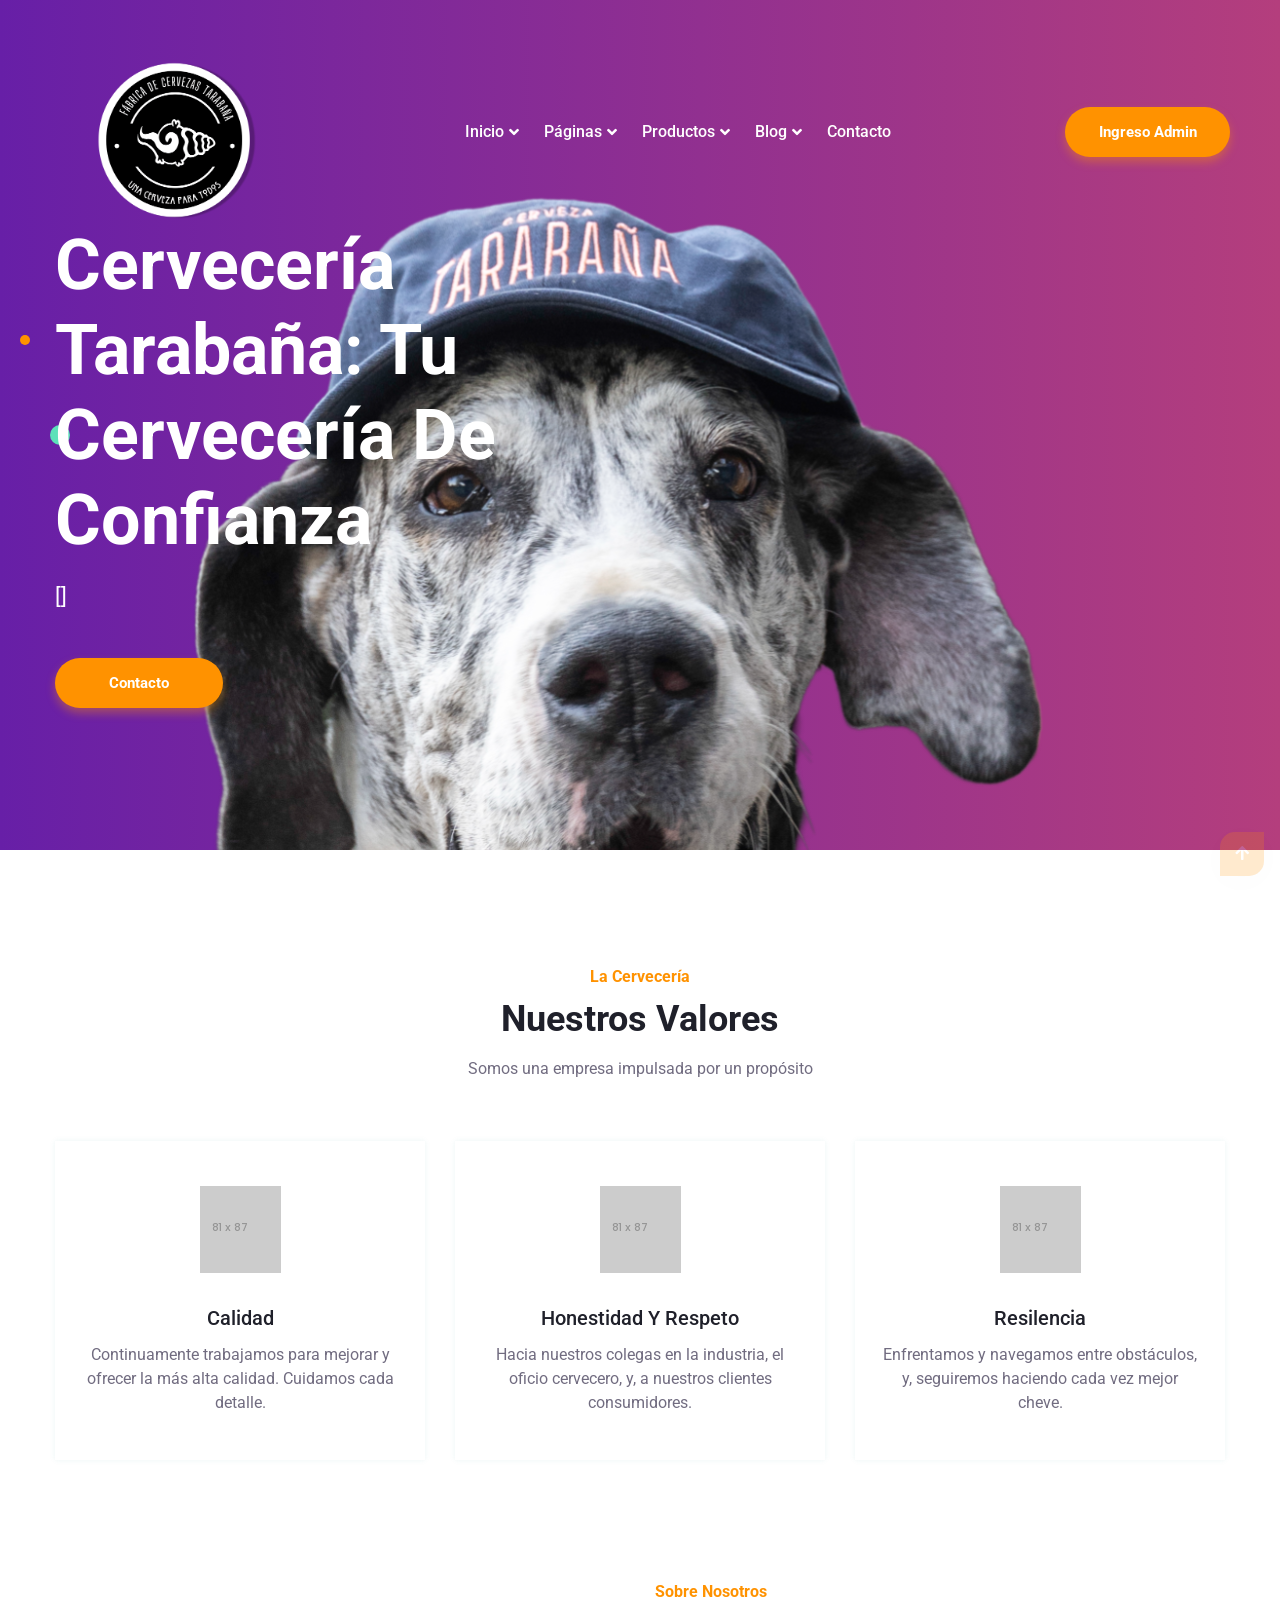
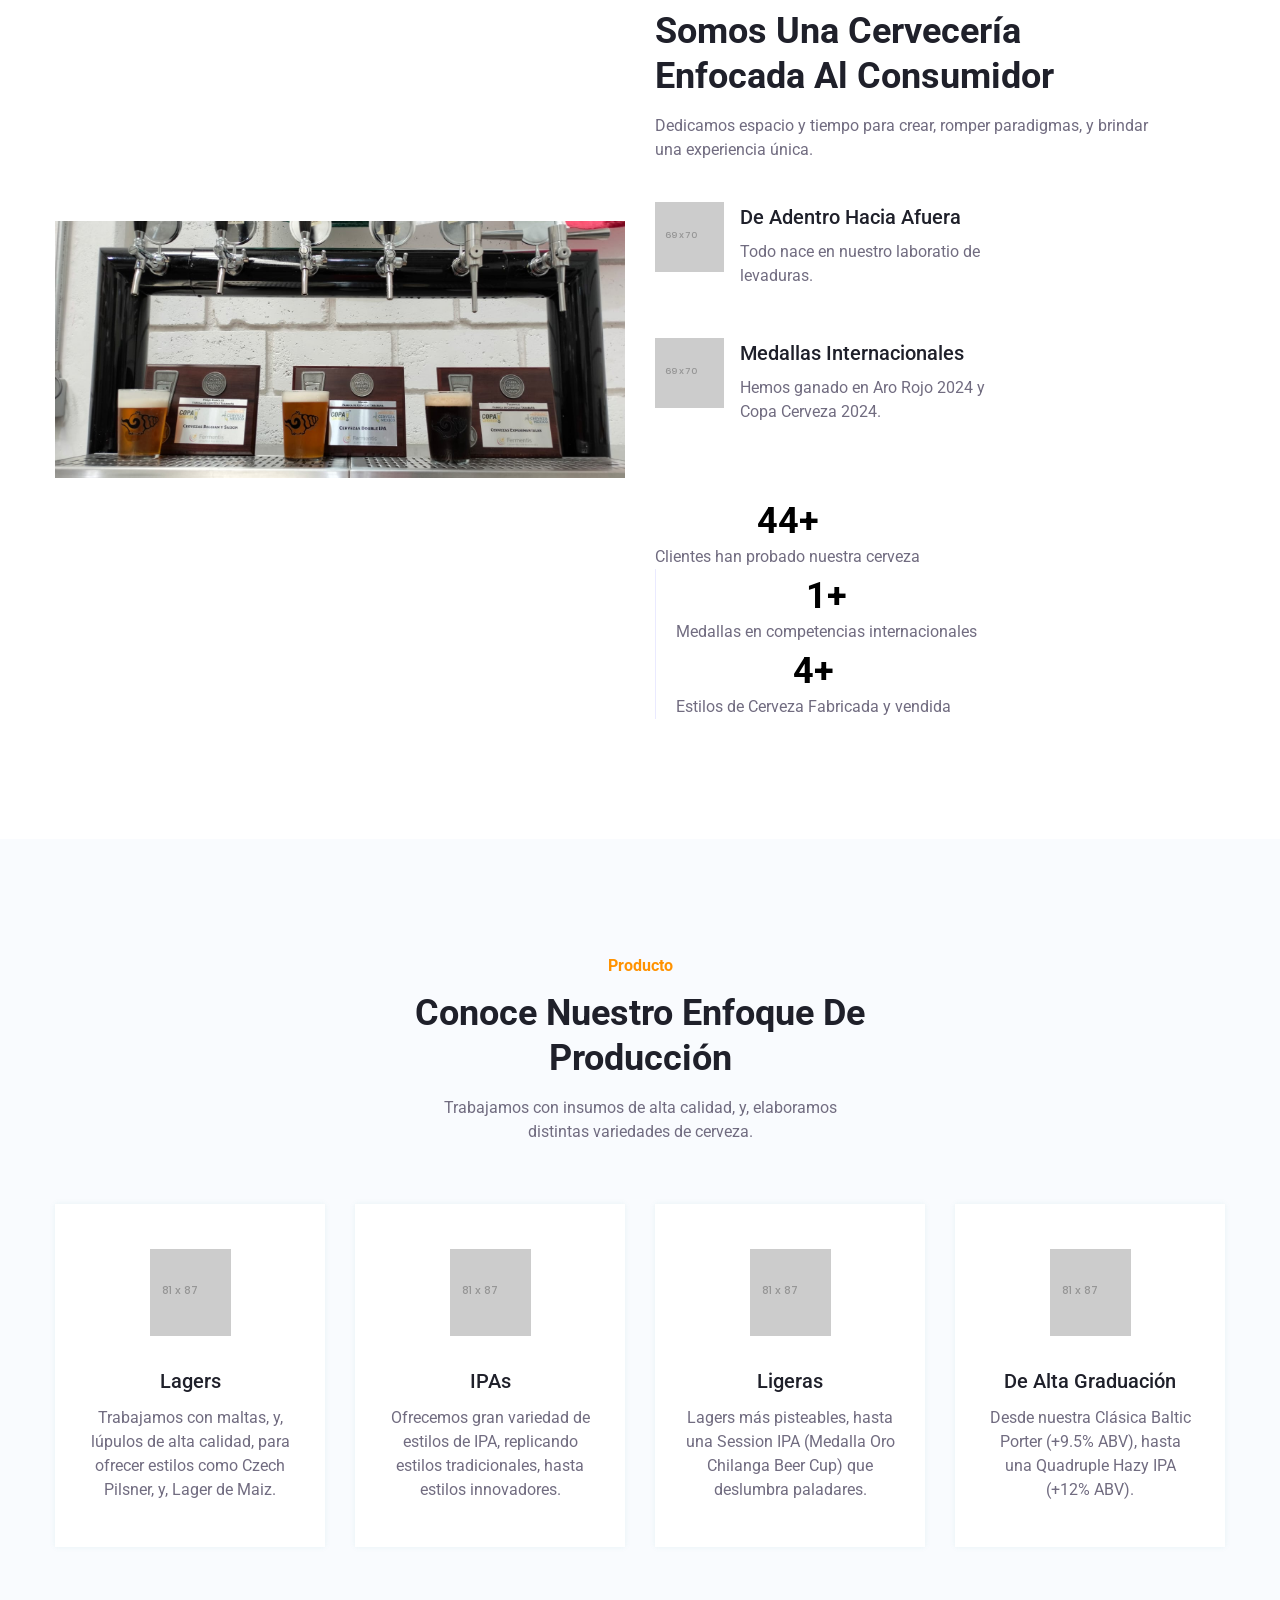
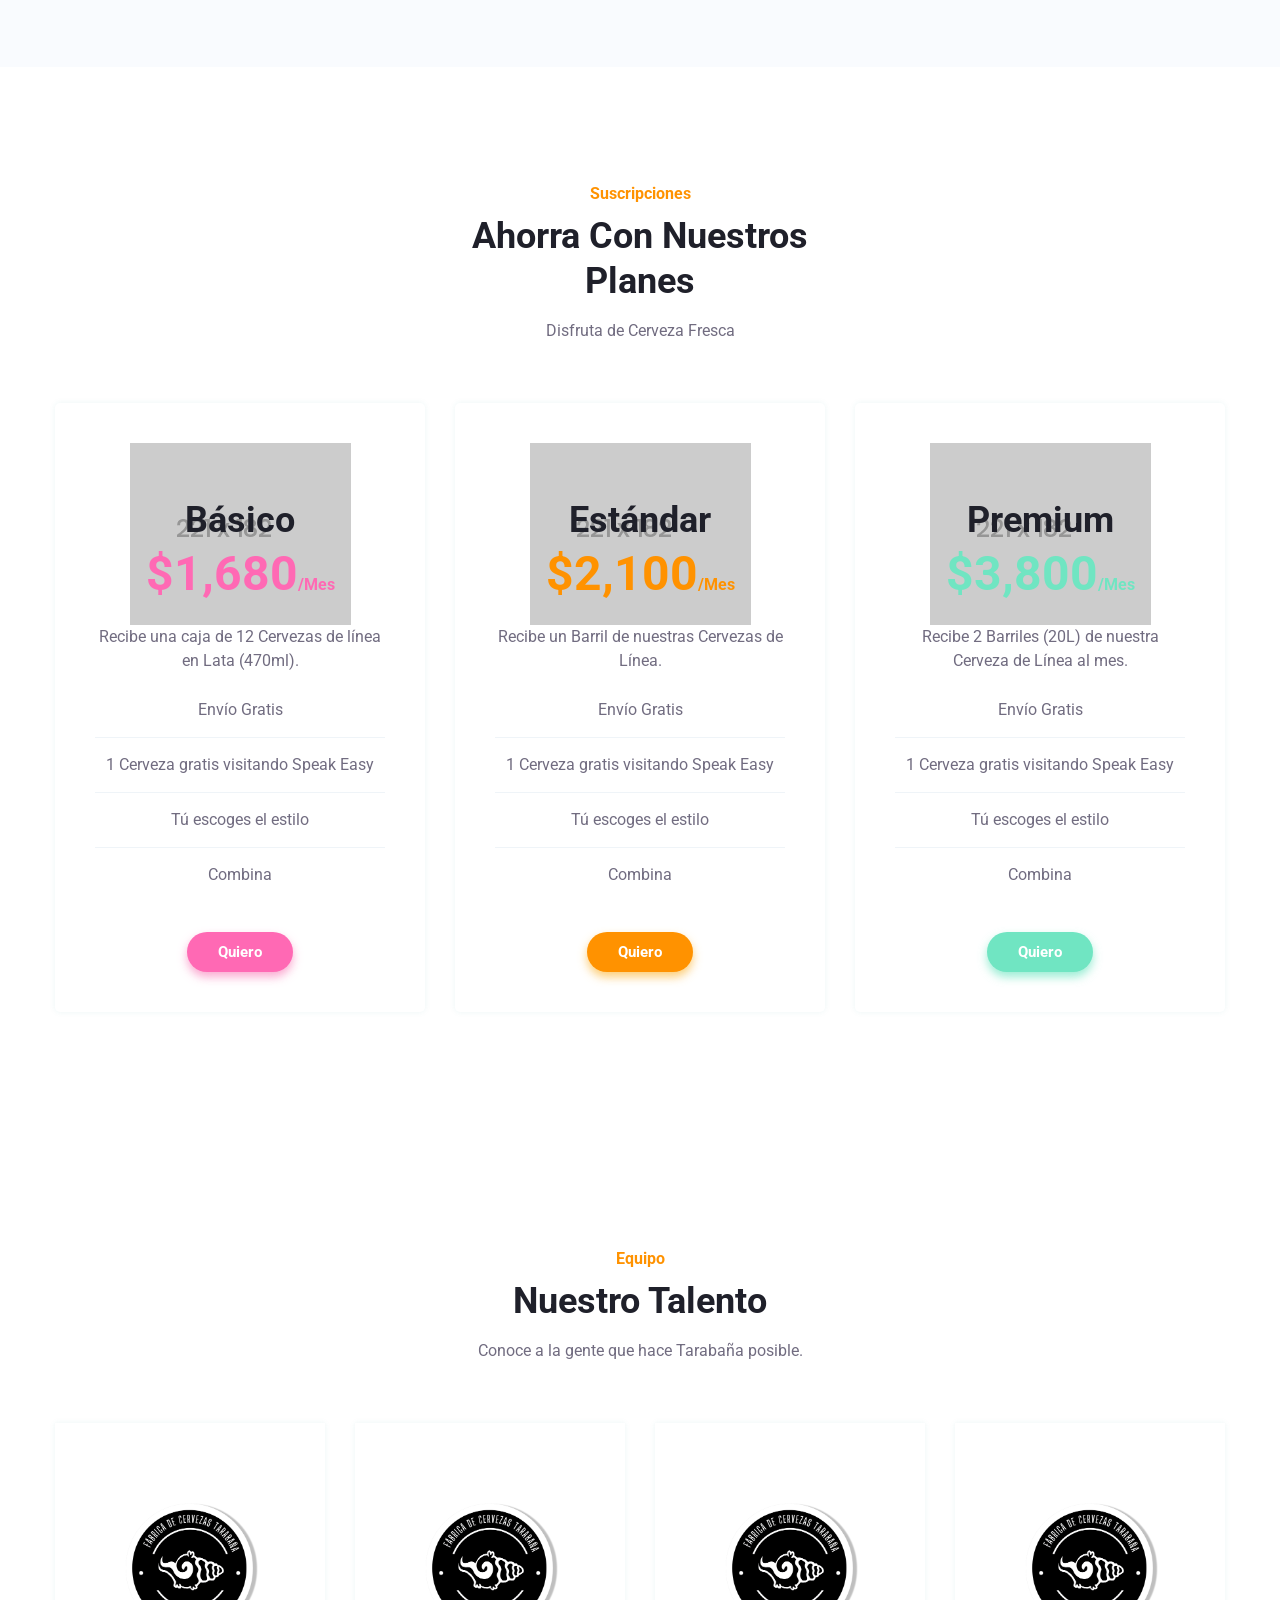
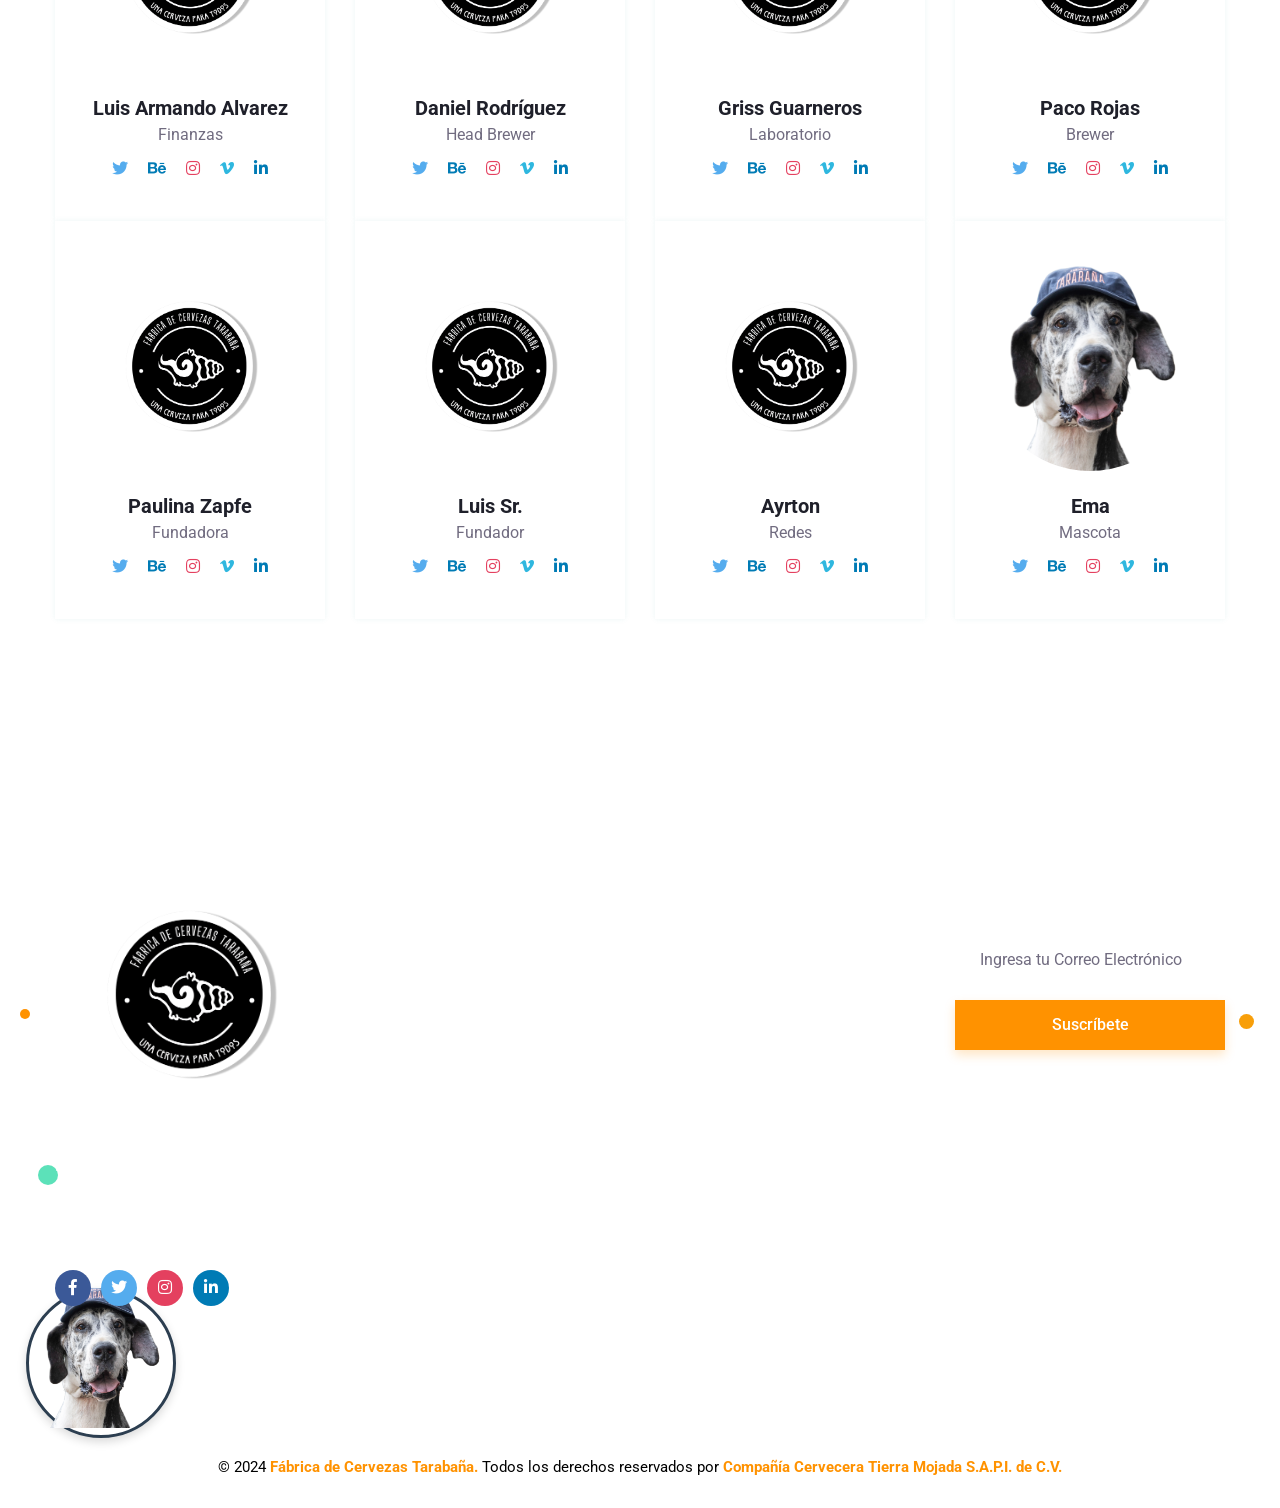
==== commit 11a8b0b1: "Descripción breve de tus cambios" ====
--- a/index.html
+++ b/index.html
@@ -61,7 +61,7 @@
           <div class="mobile-menu-area-inner" id="scrollbar">
             <div class="mobile-search">
               <div class="search-inner">
-                <input type="text" placeholder="Search Here......" />
+                <input type="text" placeholder="Busca aquí." />
                 <button type="submit">
                   <span>
                     <i class="fas fa-search"></i>
@@ -246,6 +246,7 @@
                           <a href="blog-single.html">Blog Single</a>
                         </li>
                       </ul>
+                      <!--
                     </li>
                     <li class="menu-holder">
                       <a href="#">Compra en Línea</a>
@@ -297,9 +298,11 @@
                             <li><a href="#">Checkout</a></li>
                             <li><a href="#">Compare</a></li>
                           </ul>
-                        </li>
-					-->
+                          
+                        </li>
+					
                       </ul>
+                      -->
                     </li>
                     <li>
                       <a href="contact.html">Contacto</a>
@@ -724,7 +727,7 @@
           <span>Equipo</span>
           <h3>Nuestro Talento</h3>
           <p>
-            Aquí va la información del equipo operador de la Cervecería
+            Conoce a la gente que hace Tarabaña posible.
           </p>
         </div>
         <div class="section-wrapper">
@@ -732,7 +735,7 @@
             <div class="col-xl-3 col-lg-4 col-md-6 col-12">
               <div class="team-content text-center wow">
                 <div class="team-thumb">
-                  <img src="assets/images/team/01.png" alt="tema-image" />
+                  <img src="assets/images/team/bis.png" alt="tema-image" />
                 </div>
                 <div class="team-text">
                   <a href="#"><h4>Luis Armando Alvarez</h4></a>
@@ -760,7 +763,7 @@
             <div class="col-xl-3 col-lg-4 col-md-6 col-12">
               <div class="team-content text-center wow">
                 <div class="team-thumb">
-                  <img src="assets/images/team/02.png" alt="tema-image" />
+                  <img src="assets/images/team/daniel.png" alt="tema-image" />
                 </div>
                 <div class="team-text">
                   <a href="#"><h4>Daniel Rodríguez</h4></a>
@@ -788,7 +791,7 @@
             <div class="col-xl-3 col-lg-4 col-md-6 col-12">
               <div class="team-content text-center wow">
                 <div class="team-thumb">
-                  <img src="assets/images/team/03.png" alt="tema-image" />
+                  <img src="assets/images/team/griss.png" alt="tema-image" />
                 </div>
                 <div class="team-text">
                   <a href="#"><h4>Griss Guarneros</h4></a>
@@ -816,7 +819,7 @@
             <div class="col-xl-3 col-lg-4 col-md-6 col-12">
               <div class="team-content text-center wow">
                 <div class="team-thumb">
-                  <img src="assets/images/team/04.png" alt="tema-image" />
+                  <img src="assets/images/team/paco.png" alt="tema-image" />
                 </div>
                 <div class="team-text">
                   <a href="#"><h4>Paco Rojas</h4></a>
@@ -851,11 +854,11 @@
 			  <div class="col-xl-3 col-lg-4 col-md-6 col-12">
 				<div class="team-content text-center wow">
 				  <div class="team-thumb">
-					<img src="assets/images/team/01.png" alt="tema-image" />
+					<img src="assets/images/team/mama.png" alt="tema-image" />
 				  </div>
 				  <div class="team-text">
-					<a href="#"><h4>Luis Armando Alvarez</h4></a>
-					<p>Finanzas</p>
+					<a href="#"><h4>Paulina Zapfe</h4></a>
+					<p>Fundadora</p>
 					<ul class="tema-icon">
 					  <li>
 						<a href="#"><i class="fab fa-twitter"></i></a>
@@ -879,11 +882,11 @@
 			  <div class="col-xl-3 col-lg-4 col-md-6 col-12">
 				<div class="team-content text-center wow">
 				  <div class="team-thumb">
-					<img src="assets/images/team/02.png" alt="tema-image" />
+					<img src="assets/images/team/papa.png" alt="tema-image" />
 				  </div>
 				  <div class="team-text">
-					<a href="#"><h4>Daniel Rodríguez</h4></a>
-					<p>Head Brewer</p>
+					<a href="#"><h4>Luis Sr.</h4></a>
+					<p>Fundador</p>
 					<ul class="tema-icon">
 					  <li>
 						<a href="#"><i class="fab fa-twitter"></i></a>
@@ -907,11 +910,11 @@
 			  <div class="col-xl-3 col-lg-4 col-md-6 col-12">
 				<div class="team-content text-center wow">
 				  <div class="team-thumb">
-					<img src="assets/images/team/03.png" alt="tema-image" />
+					<img src="assets/images/team/redes.png" alt="tema-image" />
 				  </div>
 				  <div class="team-text">
-					<a href="#"><h4>Griss Guarneros</h4></a>
-					<p>Laboratorio</p>
+					<a href="#"><h4>Ayrton</h4></a>
+					<p>Redes</p>
 					<ul class="tema-icon">
 					  <li>
 						<a href="#"><i class="fab fa-twitter"></i></a>
@@ -935,11 +938,11 @@
 			  <div class="col-xl-3 col-lg-4 col-md-6 col-12">
 				<div class="team-content text-center wow">
 				  <div class="team-thumb">
-					<img src="assets/images/team/04.png" alt="tema-image" />
+					<img src="assets/images/team/ema.png" alt="tema-image" />
 				  </div>
 				  <div class="team-text">
-					<a href="#"><h4>Paco Rojas</h4></a>
-					<p>Brewer</p>
+					<a href="#"><h4>Ema</h4></a>
+					<p>Mascota</p>
 					<ul class="tema-icon">
 					  <li>
 						<a href="#"><i class="fab fa-twitter"></i></a>
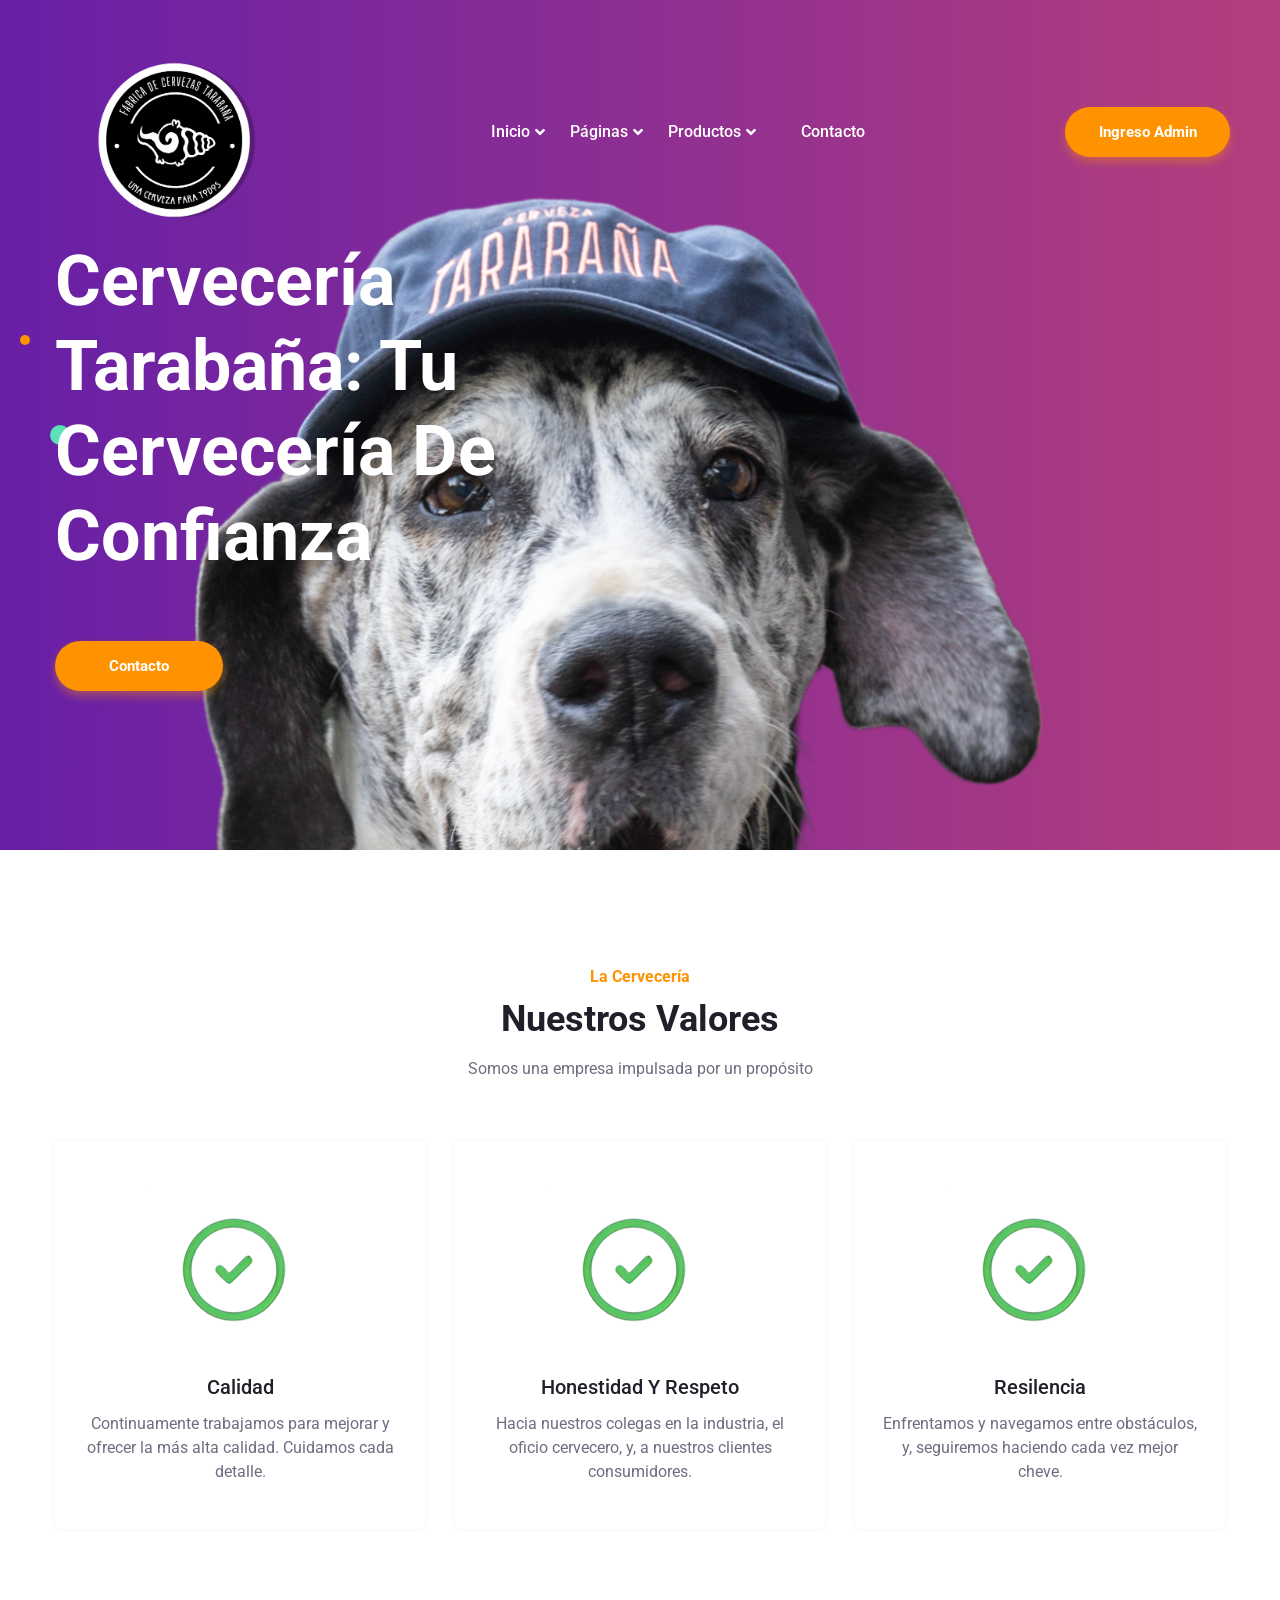
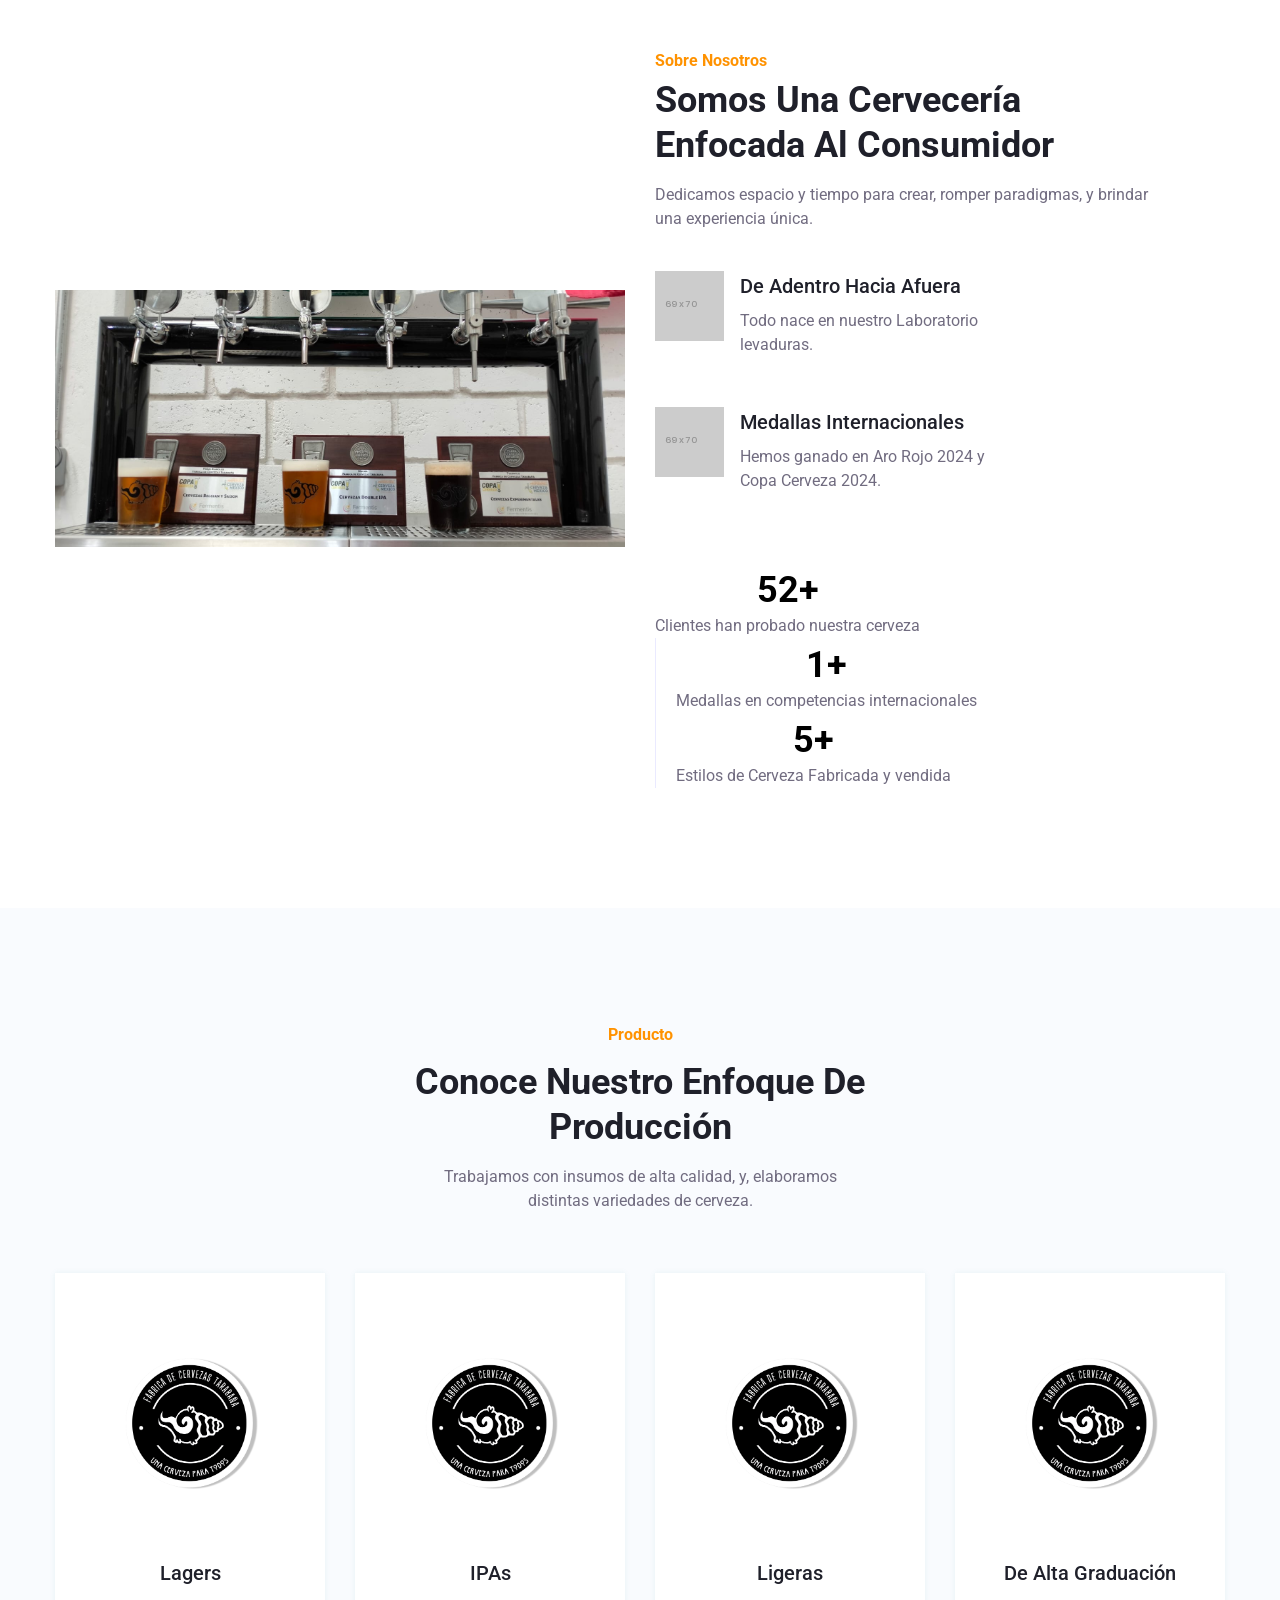
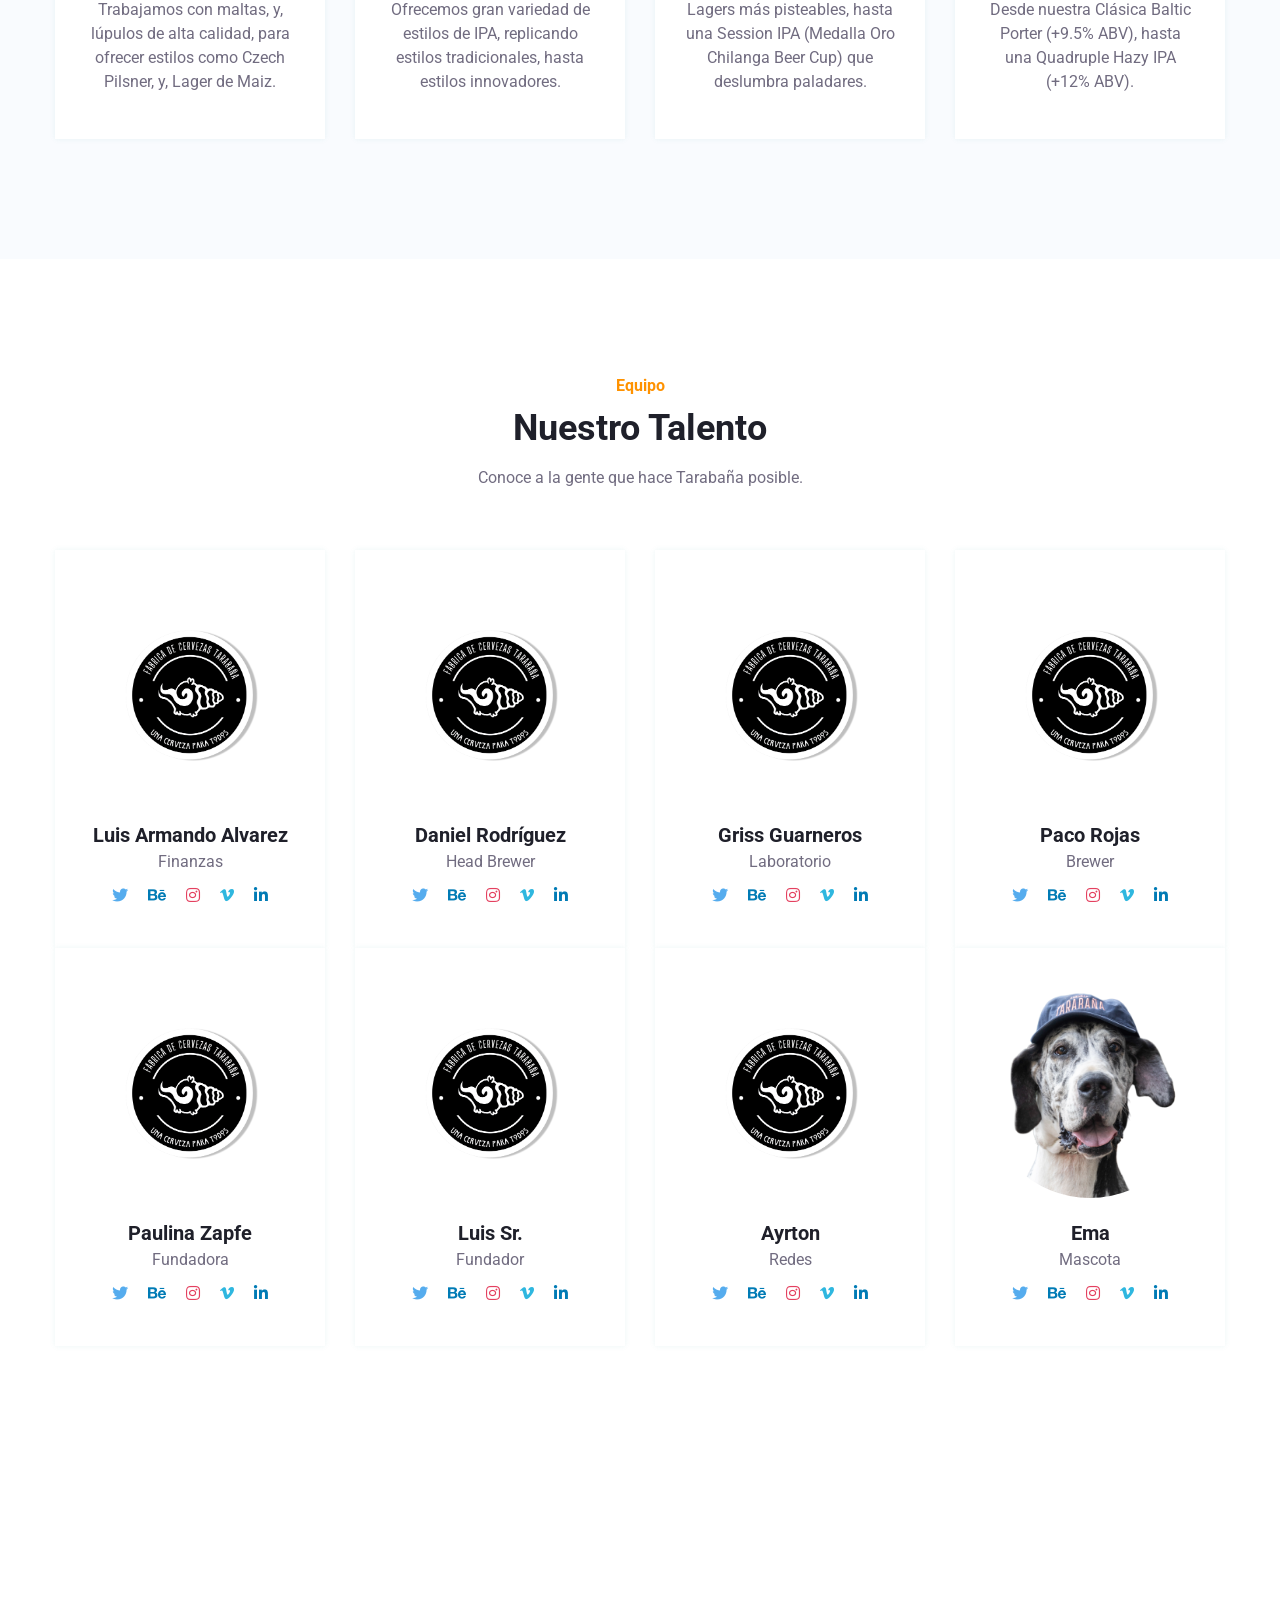
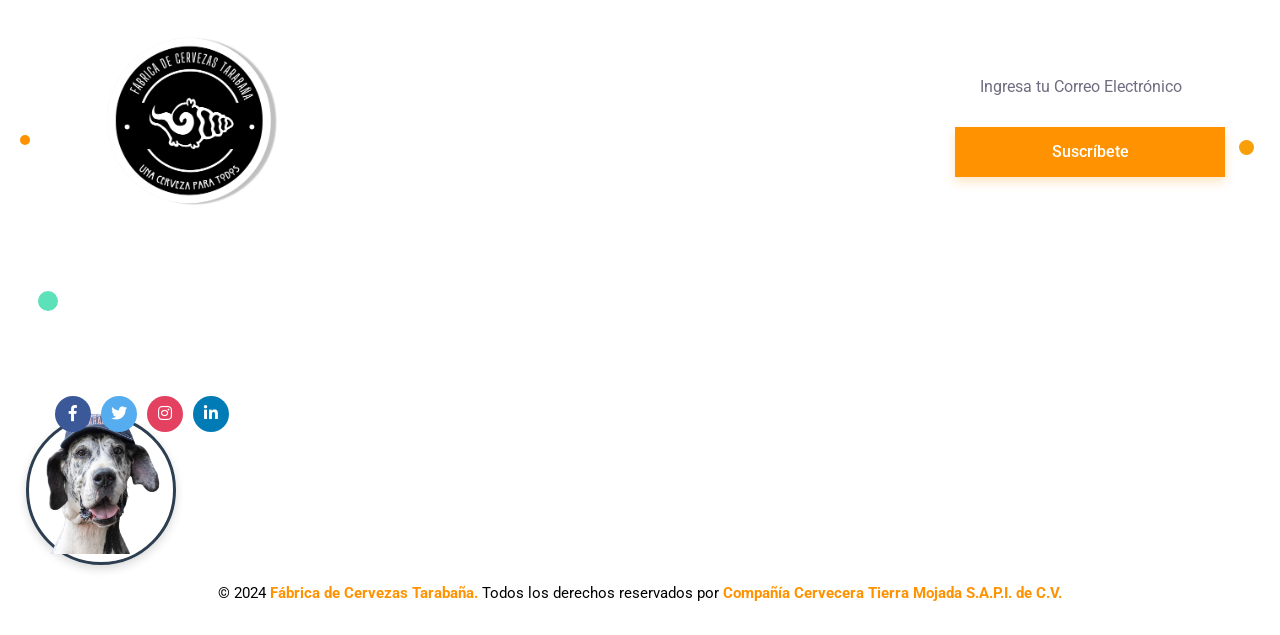
==== commit 05c632fb: "Actualización del sitio web de Tarabana enero 2025" ====
--- a/index.html
+++ b/index.html
@@ -93,19 +93,7 @@
                     <a href="team.html">Team</a>
                   </li>
                   <li>
-                    <a href="services.html">Otros Servicios</a>
-                  </li>
-                  <li>
-                    <a href="faq.html">Q&A</a>
-                  </li>
-                  <li>
-                    <a href="pricing.html">Planes - Clientes / Distribuidores</a>
-                  </li>
-                  <li>
-                    <a href="coming-soon.html">Pronto</a>
-                  </li>
-                  <li>
-                    <a href="404-page.html">404 page</a>
+                  
                   </li>
                 </ul>
               </li>
@@ -194,24 +182,7 @@
                         <li>
                           <a href="about.html">Sobre Tarabaña</a>
                         </li>
-                        <li>
-                          <a href="team.html">Equipo</a>
-                        </li>
-                        <li>
-                          <a href="services.html">Servicios</a>
-                        </li>
-                        <li>
-                          <a href="faq.html">FAQ</a>
-                        </li>
-                        <li>
-                          <a href="pricing.html">Planes - clientes y proveedores</a>
-                        </li>
-                        <li>
-                          <a href="coming-soon.html">Pronto</a>
-                        </li>
-                        <li>
-                          <a href="404-page.html">404 page</a>
-                        </li>
+                        
                       </ul>
                     </li>
                     <li>
@@ -226,26 +197,11 @@
                         <li>
                           <a href="portfolio-grid.html">Mercancía de Tarabaña</a>
                         </li>
-                        <li>
-                          <a href="portfolio-4.html">Pedidos Especiales</a>
-                        </li>
+                        
                       </ul>
                     </li>
                     <li>
-                      <a href="#">Blog</a>
-                      <ul class="submenu">
-                        <li>
-                          <a href="blog-left-sidebar.html">blog Sidebar Left</a>
-                        </li>
-                        <li>
-                          <a href="blog-right-sidebar.html"
-                            >blog Sidebar Right</a
-                          >
-                        </li>
-                        <li>
-                          <a href="blog-single.html">Blog Single</a>
-                        </li>
-                      </ul>
+                      
                       <!--
                     </li>
                     <li class="menu-holder">
@@ -349,7 +305,7 @@
           <div class="banner-text">
             <h2>Cervecería Tarabaña: Tu cervecería de confianza</h2>
             <p>
-              []
+              
             </p>
             <a href="#" class="custom-btn">
               <span>Contacto</span>
@@ -382,7 +338,7 @@
               >
                 <div class="post-thumb">
                   <img
-                    src="assets/images/service/service_7.png"
+                    src="assets/images/service/Check.png"
                     alt="service-image"
                   />
                 </div>
@@ -403,7 +359,7 @@
               >
                 <div class="post-thumb">
                   <img
-                    src="assets/images/service/service_8.png"
+                    src="assets/images/service/Check.png"
                     alt="service-image"
                   />
                 </div>
@@ -424,7 +380,7 @@
               >
                 <div class="post-thumb">
                   <img
-                    src="assets/images/service/service_9.png"
+                    src="assets/images/service/Check.png"
                     alt="service-image"
                   />
                 </div>
@@ -483,7 +439,7 @@
                   <div class="post-text">
                     <h5><a href="#">De adentro hacia afuera</a></h5>
                     <p>
-                      Todo nace en nuestro laboratio de levaduras.
+                      Todo nace en nuestro Laboratorio levaduras.
                     </p>
                   </div>
                 </div>
@@ -547,7 +503,7 @@
               <div class="post-content text-center service-content wow">
                 <div class="post-thumb">
                   <img
-                    src="assets/images/service/service_11.png"
+                    src="assets/images/service/bis.png"
                     alt="service-image"
                   />
                 </div>
@@ -564,7 +520,7 @@
               <div class="post-content text-center service-content wow">
                 <div class="post-thumb">
                   <img
-                    src="assets/images/service/service_12.png"
+                    src="assets/images/service/bis.png"
                     alt="service-image"
                   />
                 </div>
@@ -581,7 +537,7 @@
               <div class="post-content text-center service-content wow">
                 <div class="post-thumb">
                   <img
-                    src="assets/images/service/service_13.png"
+                    src="assets/images/service/bis.png"
                     alt="service-image"
                   />
                 </div>
@@ -598,7 +554,7 @@
               <div class="post-content text-center service-content wow">
                 <div class="post-thumb">
                   <img
-                    src="assets/images/service/service_14.png"
+                    src="assets/images/service/bis.png"
                     alt="service-image"
                   />
                 </div>
@@ -616,110 +572,7 @@
     </div>
     <!-- service area ends -->
 
-    <!-- pricing area start -->
-    <div class="pricing-area style-4">
-      <div class="container">
-        <div class="section-heading text-center section-heading wow">
-          <span>Suscripciones</span>
-          <h3>Ahorra con nuestros planes</h3>
-          <p>
-            Disfruta de Cerveza Fresca
-          </p>
-        </div>
-        <div class="pricing-wrapper">
-          <div class="row justify-content-center">
-            <div class="col-xl-4 col-md-6 col-12">
-              <div class="price-item text-center price-style wow">
-                <div class="price-thumb">
-                  <img
-                    src="assets/images/pricing/price_shap.png"
-                    alt="pricing-image"
-                  />
-                  <div class="price_t">
-                    <h3>Básico</h3>
-                    <p><span>$1,680</span>/Mes</p>
-                  </div>
-                  <p>
-                    Recibe una caja de 12 Cervezas de línea en Lata (470ml). 
-                  </p>
-                </div>
-                <div class="price-list">
-                  <ul>
-                    <li>Envío Gratis</li>
-                    <li>1 Cerveza gratis visitando Speak Easy</li>
-                    <li>Tú escoges el estilo</li>
-                    <li>Combina</li>
-                  </ul>
-                  <a href="#" class="custom-btn">
-                    <span>Quiero</span>
-                  </a>
-                </div>
-              </div>
-            </div>
-
-            <div class="col-xl-4 col-md-6 col-12">
-              <div class="price-item text-center price-style wow">
-                <div class="price-thumb">
-                  <img
-                    src="assets/images/pricing/price_shap.png"
-                    alt="pricing-image"
-                  />
-                  <div class="price_t">
-                    <h3>Estándar</h3>
-                    <p><span>$2,100</span>/Mes</p>
-                  </div>
-                  <p>
-                    Recibe un Barril de nuestras Cervezas de Línea.
-                  </p>
-                </div>
-                <div class="price-list">
-                  <ul>
-                    <li>Envío Gratis</li>
-                    <li>1 Cerveza gratis visitando Speak Easy</li>
-                    <li>Tú escoges el estilo</li>
-                    <li>Combina</li>
-                  </ul>
-                  <a href="#" class="custom-btn">
-                    <span>Quiero</span>
-                  </a>
-                </div>
-              </div>
-            </div>
-
-            <div class="col-xl-4 col-md-6 col-12">
-              <div class="price-item text-center price-style wow">
-                <div class="price-thumb">
-                  <img
-                    src="assets/images/pricing/price_shap.png"
-                    alt="pricing-image"
-                  />
-                  <div class="price_t">
-                    <h3>Premium</h3>
-                    <p><span>$3,800</span>/Mes</p>
-                  </div>
-                  <p>
-                    Recibe 2 Barriles (20L) de nuestra Cerveza de Línea al mes.
-                  </p>
-                </div>
-                <div class="price-list">
-                  <ul>
-                    <li>Envío Gratis</li>
-                    <li>1 Cerveza gratis visitando Speak Easy</li>
-                    <li>Tú escoges el estilo</li>
-                    <li>Combina</li>
-                  </ul>
-                  <a href="#" class="custom-btn">
-                    <span>Quiero</span>
-                  </a>
-                </div>
-              </div>
-            </div>
-          </div>
-        </div>
-      </div>
-    </div>
-    <!-- pricing area ennds -->
-
+    
     <!-- team area start -->
     <div class="our-team">
       <div class="container">
